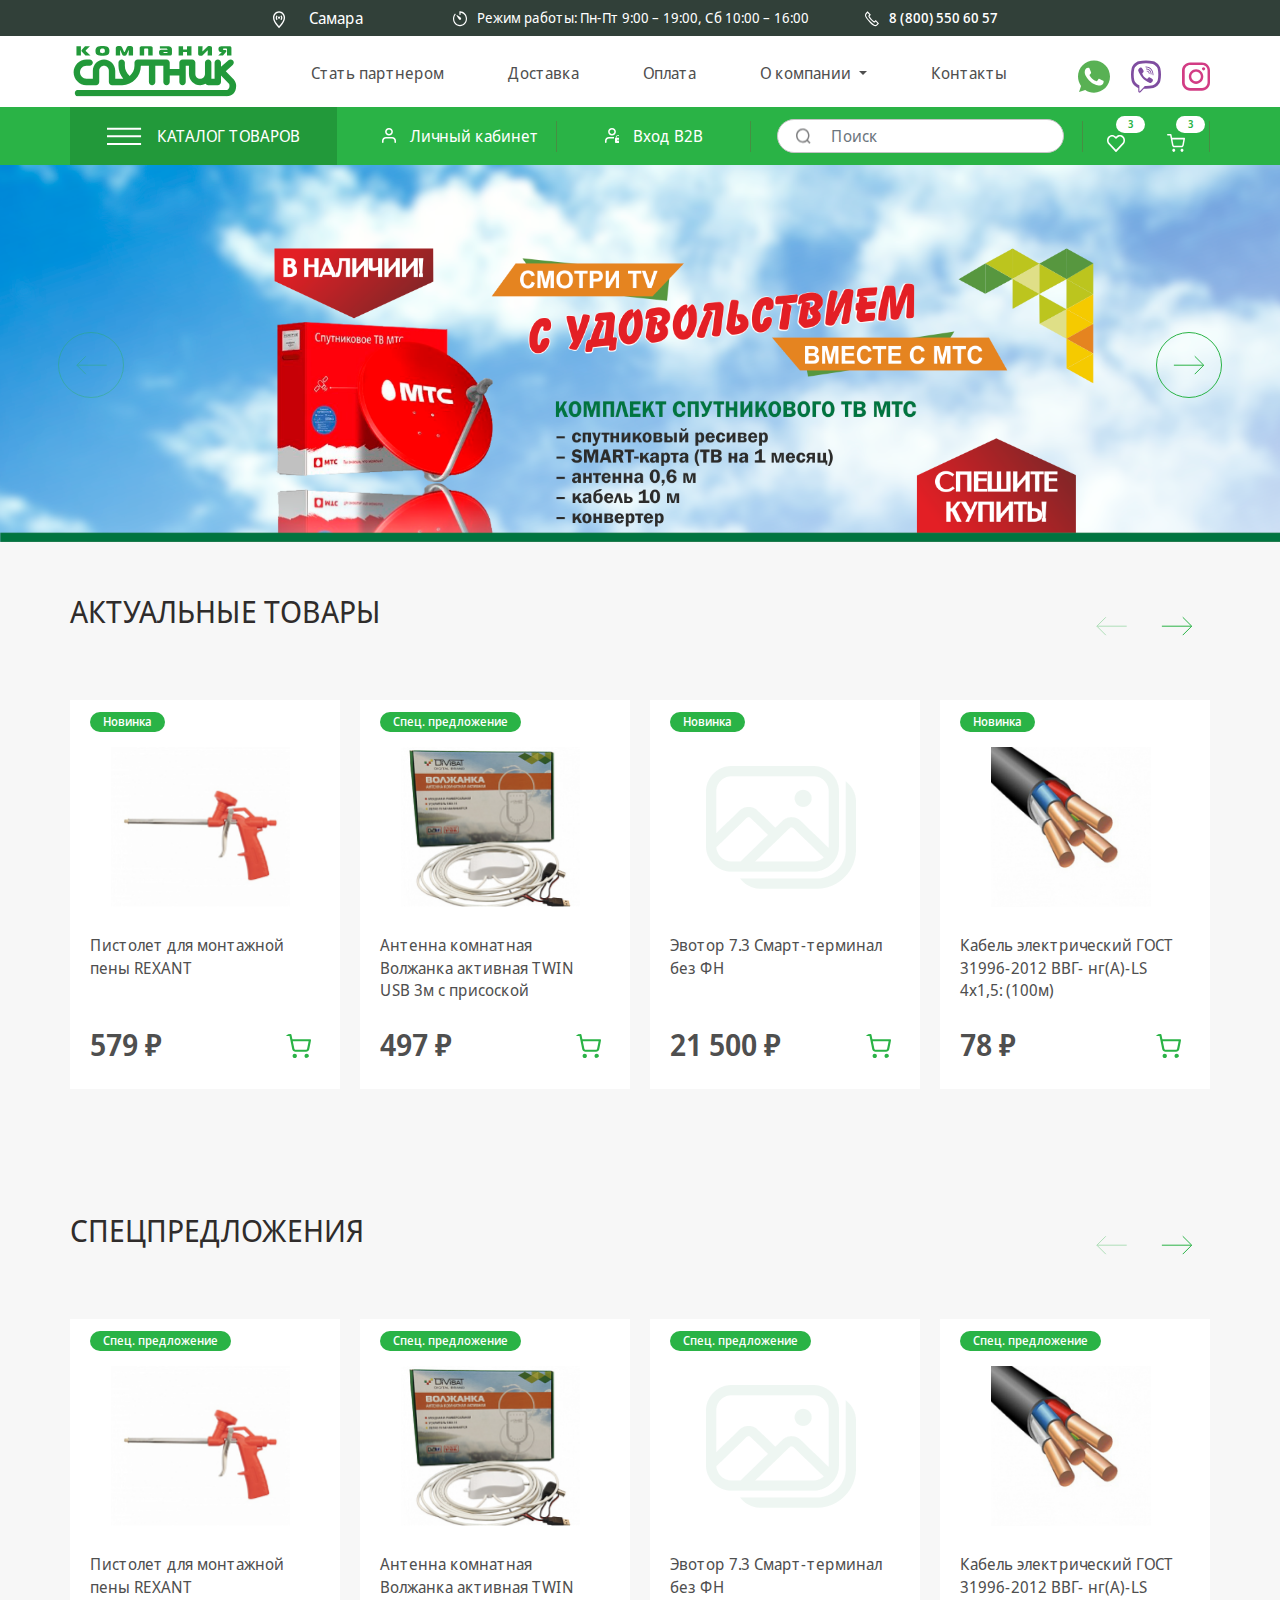
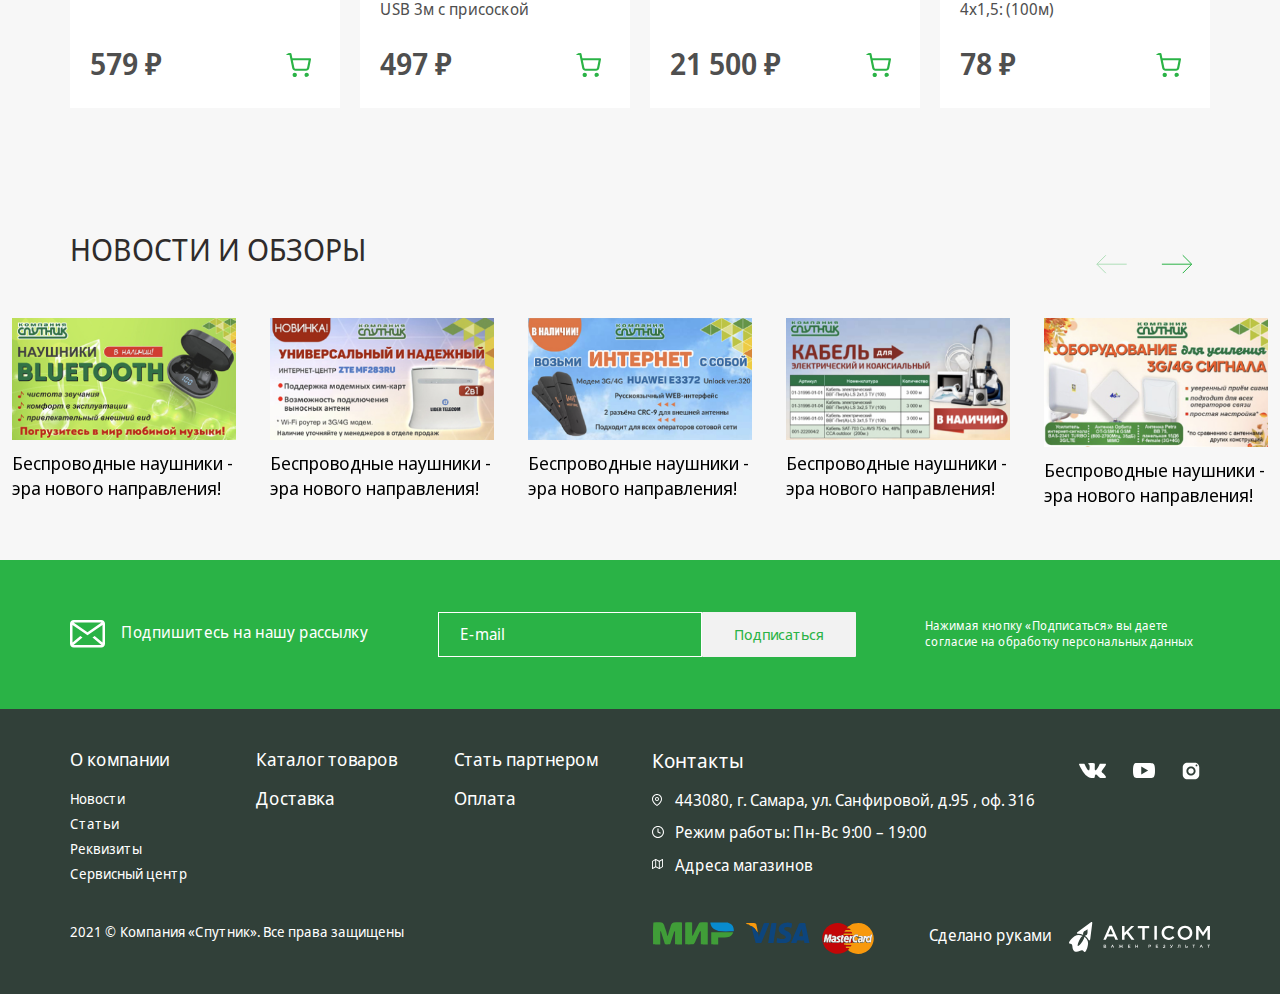
==== index.html @ 3f852e0b "first commit" ====
<!DOCTYPE html>
<html>
<head>
  <meta charset="utf-8">
  <title>Главная</title>
  <meta name="description" content="">
  <link rel="shortcut icon" href="img/favicon/favicon.ico" type="image/x-icon">
  <meta http-equiv="X-UA-Compatible" content="IE=Edge">
  <meta name="viewport" content="width=device-width, initial-scale=1, maximum-scale=1">
  <link rel="stylesheet" href="libs/bootstrap/bootstrap.min.css">
  <link rel="stylesheet" href="libs/swiper/swiper-bundle.min.css" />
  <link rel="stylesheet" href="libs/fancybox/fancybox.css" />
  <link rel="stylesheet" href="libs/scroll/simplebar.css" />
  <link rel="stylesheet" href="css/common.css">
</head>
<body>
  <header class="header">
    <div class="header__top">
      <div class="container">
        <div class="row g-0 -header-top-row">
          <div class="col-auto -col-geo">
            <div class="header__geo">
              <select name="city" id="city" class="form-select">
                  <option value="Ярославль">Ярославль</option>
                  <option value="Симферополь">Симферополь</option>
                  <option value="Ижевск">Ижевск</option>
                  <option value="Саратов">Саратов</option>
                  <option value="Екатеринбург">Екатеринбург</option>
                  <option value="Краснодар">Краснодар</option>
                  <option value="Чебоксары">Чебоксары</option>
                  <option value="Ульяновск"> Ульяновск</option>
                  <option value="Оренбург">Оренбург</option>
                  <option value="Уфа">Уфа</option>
                  <option value="Тольятти">Тольятти</option>
                  <option value="Самара" selected>Самара</option>
              </select>
            </div>
          </div>
          <div class="col-auto -col-wtime">
            <div class="header__wtime -fs-14">
              <span>Режим работы:</span> Пн-Пт 9:00 – 19:00, Сб 10:00 – 16:00
            </div>
          </div>
          <div class="col-auto -col-phone">
            <div class="header__phone -fs-14 -noto-m">
              <a href="tel:88005506057">8 (800) 550 60 57</a>
            </div>
          </div>
        </div>
      </div>
    </div>
    <div class="header__center">
      <div class="container">
        <div class="row g-0 -header-row">
          <div class="col-md-3 col-lg-auto -col-logo">
            <a href="#" class="logotype"><img src="i/logo.svg" alt=""></a>
          </div>
          <div class="col-md-9 col-lg-8 -col-hmenu">
            <nav class="navbar navbar-expand-sm navbar-light">
              <button class="navbar-toggler" type="button" data-bs-toggle="collapse" data-bs-target="#hmenu" aria-controls="hmenu" aria-expanded="false">
                <span class="navbar-toggler-icon"></span>
              </button>
              <div class="collapse navbar-collapse" id="hmenu">
                <ul class="navbar-nav me-auto hmenu-nav">
                  <li class="nav-item">
                    <a class="nav-link active" href="#">Стать партнером</a>
                  </li>
                  <li class="nav-item">
                    <a class="nav-link" href="#">Доставка</a>
                  </li>
                  <li class="nav-item">
                    <a class="nav-link" href="#">Оплата</a>
                  </li>
                  <li class="nav-item dropdown">
                    <a class="nav-link dropdown-toggle" href="#" id="navbarDropdown" role="button" data-bs-toggle="dropdown" aria-expanded="false">
                      О компании
                    </a>
                    <ul class="dropdown-menu" aria-labelledby="navbarDropdown">
                      <li><a class="dropdown-item" href="#">Action</a></li>
                      <li><a class="dropdown-item" href="#">Another action</a></li>
                      <li><hr class="dropdown-divider"></li>
                      <li><a class="dropdown-item" href="#">Something else here</a></li>
                    </ul>
                  </li>
                  <li class="nav-item">
                    <a class="nav-link" href="#">Контакты</a>
                  </li>
                </ul>
              </div>
            </nav>
          </div>
          <div class="col-md-12 col-lg-auto -col-social">
            <div class="header__social social">
              <a href="#" class="-wa"></a>
              <a href="#" class="-vb"></a>
              <a href="#" class="-inst"></a>
            </div>
          </div>
        </div>
      </div>
    </div>
    <div class="header__bottom">
      <div class="container">
        <div class="row -header-row">
          <div class="col-2 col-sm-2 col-md-2 col-lg-3 -col-catalog">
            <div class="header__catalog">
              <nav class="navbar header__navbar">
                <button class="navbar-toggler btn catalog-btn" type="button">
                  <span class="icon-toggle"></span>
                  Каталог товаров
                </button>
              </nav>
              <div class="catalog-drop -fs-14" id="catalog-menu">
                <div class="tabs">
                  <div class="nav-box nav flex-column -noto-m">
                    <button class="nav-link active"><span class="icon"><img src="i/icon-cat01.svg" alt=""></span>Кабельная продукция</button>
                    <button class="nav-link"><span class="icon"><img src="i/icon-cat02.svg" alt=""></span> Эфирное оборудование</button>
                    <button class="nav-link"><span class="icon"><img src="i/icon-cat03.svg" alt=""></span> Андроид приставки и асессуары</button>
                    <button class="nav-link"><span class="icon"><img src="i/icon-cat04.svg" alt=""></span> Спутниковое оборудование</button>
                    <button class="nav-link"><span class="icon"><img src="i/icon-cat05.svg" alt=""></span> Кронштейны ТВ, СВЧ</button>
                    <button class="nav-link"><span class="icon"><img src="i/icon-cat06.svg" alt=""></span> Усилители мобильной связи GSMM/3G/4G</button>
                    <button class="nav-link"><span class="icon"><img src="i/icon-cat07.svg" alt=""></span> Мобильные аксессуары</button>
                    <button class="nav-link"><span class="icon"><img src="i/icon-cat08.svg" alt=""></span> Пульты дистанционного управления и аксессуары</button>
                    <button class="nav-link"><span class="icon"><img src="i/icon-cat09.svg" alt=""></span> Инструменты</button>
                    <button class="nav-link"><span class="icon"><img src="i/icon-cat01.svg" alt=""></span> Климатическая техника</button>

                    <button class="nav-link"><span class="icon"><img src="i/icon-cat01.svg" alt=""></span> Климатическая техника</button>
                    <button class="nav-link"><span class="icon"><img src="i/icon-cat01.svg" alt=""></span> Климатическая техника</button>
                    <button class="nav-link"><span class="icon"><img src="i/icon-cat01.svg" alt=""></span> Климатическая техника</button>
                  </div>
                  <div class="tab-content">
                    <div class="tab-item fade show active">
                      <ul class="cat-menu">
                        <li class="nav-item">
                          <a class="nav-link parent -noto-m" href="#">Кабель акустический</a>
                          <ul class="sub-menu">
                            <li class="nav-item">
                              <a href="#" class="nav-link">Кабель для видеонаблюдения</a>
                            </li>
                            <li class="nav-item">
                              <a href="#" class="nav-link">Кабель информационный UTP/FTP</a>
                            </li>
                            <li class="nav-item">
                              <a href="#" class="nav-link">Кабель магистральный 75 Ом</a>
                            </li>
                            <li class="nav-item">
                              <a href="#" class="nav-link">Кабель радиочастотный 50 Ом</a>
                            </li>
                            <li class="nav-item">
                              <a href="#" class="nav-link">Кабель телевизионный 75 Ом</a>
                            </li>
                            <li class="nav-item">
                              <a href="#" class="nav-link">Кабель телефонный</a>
                            </li>
                            <li class="nav-item">
                              <a href="#" class="nav-link">Кабель электрический</a>
                            </li>
                          </ul>
                        </li>
                        <li class="nav-item">
                          <a class="nav-link parent -noto-m" href="#">USB флешки и карты памяти</a>
                          <ul class="sub-menu">
                            <li class="nav-item">
                              <a href="#" class="nav-link">Автомобильные аксессуары</a>
                            </li>
                            <li class="nav-item">
                              <a href="#" class="nav-link">Зарядные устройство</a>
                            </li>
                            <li class="nav-item">
                              <a href="#" class="nav-link">Кабель для смартфонов</a>
                            </li>
                            <li class="nav-item">
                              <a href="#" class="nav-link">Картридеры и USB разветвители</a>
                            </li>
                            <li class="nav-item">
                              <a href="#" class="nav-link">Моноподы, Селфи-лампы, объективы</a>
                            </li>
                          </ul>
                        </li>
                        <li class="nav-item">
                          <a class="nav-link parent -noto-m" href="#">Онлайн кассы</a>
                          <ul class="sub-menu">
                            <li class="nav-item">
                              <a href="#" class="nav-link">Весы</a>
                            </li>
                            <li class="nav-item">
                              <a href="#" class="nav-link">Денежные ящики</a>
                            </li>
                            <li class="nav-item">
                              <a href="#" class="nav-link">Доп. оборудование</a>
                            </li>
                            <li class="nav-item">
                              <a href="#" class="nav-link">Кассы</a>
                            </li>
                            <li class="nav-item">
                              <a href="#" class="nav-link">ОФД</a>
                            </li>
                            <li class="nav-item">
                              <a href="#" class="nav-link">Принтеры этикеток</a>
                            </li>
                            <li class="nav-item">
                              <a href="#" class="nav-link">Сканеры</a>
                            </li>
                            <li class="nav-item">
                              <a href="#" class="nav-link">Термолента и термоэтикетки</a>
                            </li>
                            <li class="nav-item">
                              <a href="#" class="nav-link">Фискальные накопители</a>
                            </li>
                          </ul>
                        </li>
                        <li class="nav-item">
                          <a class="nav-link parent -noto-m" href="#">Портативная акустика</a>
                          <ul class="sub-menu">
                            <li class="nav-item">
                              <a href="#" class="nav-link">Bluetooth колонки</a>
                            </li>
                            <li class="nav-item">
                              <a href="#" class="nav-link">Колонки для компьютеров</a>
                            </li>
                            <li class="nav-item">
                              <a href="#" class="nav-link">Радиоприемники</a>
                            </li>
                          </ul>
                        </li>
                        <li class="nav-item">
                          <a class="nav-link parent -noto-m" href="#">Эфирное оборудование</a>
                          <ul class="sub-menu">
                            <li class="nav-item">
                              <a href="#" class="nav-link">DVB-T2 приставки для телевизора</a>
                            </li>
                            <li class="nav-item">
                              <a href="#" class="nav-link">Антенны для цифрового ТВ DVB-T2</a>
                            </li>
                            <li class="nav-item">
                              <a href="#" class="nav-link">Антенны комнатные всеволновые</a>
                            </li>
                            <li class="nav-item">
                              <a href="#" class="nav-link">Антенны улич ные всеволновые</a>
                            </li>
                            <li class="nav-item">
                              <a href="#" class="nav-link">Делители, ответвители, диплексоры</a>
                            </li>
                            <li class="nav-item">
                              <a href="#" class="nav-link">Мачты, кронштейны</a>
                            </li>
                            <li class="nav-item">
                              <a href="#" class="nav-link">Пульты для T2 приставок, телевизоров</a>
                            </li>
                            <li class="nav-item">
                              <a href="#" class="nav-link">Усилители эфирного и кабельного ТВ</a>
                            </li>
                          </ul>
                        </li>
                        <li class="nav-item">
                          <a href="#" class="nav-link parent -noto-m">Андроид приставки и асессуары</a>
                          <ul class="sub-menu">
                            <li class="nav-item">
                              <a href="#" class="nav-link">Air Mouse (аэромыши)</a>
                            </li>
                            <li class="nav-item">
                              <a href="#" class="nav-link">Smart-TV приставки</a>
                            </li>
                          </ul>
                        </li>
                      </ul>
                    </div>
                    <div class="tab-item fade">222</div>
                    <div class="tab-item fade">333</div>
                    <div class="tab-item fade">444</div>
                    <div class="tab-item fade">...</div>
                    <div class="tab-item fade">...</div>
                    <div class="tab-item fade">...</div>
                    <div class="tab-item fade">...</div>
                    <div class="tab-item fade">...</div>
                    <div class="tab-item fade">...</div>
                  </div>
                </div>
              </div>
            </div>
          </div>
          <div class="col-4 col-sm-4 col-md-6 col-lg-4 -col-user">
            <div class="row -user-row">
              <div class="col-6 col-sm-12 col-md-6">
                <div class="header__login">
                  <span class="icon-user"></span>
                  <a href="#">Личный кабинет</a>
                </div>
              </div>
              <div class="col-6 col-sm-12 col-md-6">
                <div class="header__b2b">
                  <span class="icon-user"></span>
                  <a href="#">Вход B2B</a>
                </div>
              </div>
            </div>
          </div>
          
          <div class="col-1 col-sm-2 col-md-1 col-lg-3 -col-search">
            <div class="search-icon d-lg-none toggle-search"></div>
            <div class="header__search">
              <form class="d-flex form-search">
                <input class="form-control" type="search" placeholder="Поиск" aria-label="Search">
                <button class="btn btn-search" type="submit"></button>
              </form>
            </div>
          </div>
          <div class="col-4 col-sm-4 col-md-auto col-lg-auto -col-shop">
            <div class="header__shop">
              <a class="favorite-link" href="#">
                <span class="favorite-amount">3</span>
              </a>
              <a class="card-link" href="#">
                <span class="card-amount">3</span>
              </a>
            </div>
          </div>
        </div>
      </div>
    </div>
  </header>
  <main class="main">
    <div class="section itop p-0">
      <div class="itop__slider swiper">
        <div class="swiper-wrapper">
          <div class="swiper-slide">
            <img src="i/slide01.png" alt="">
          </div>
          <div class="swiper-slide">
            <img src="i/slide01.png" alt="">
          </div>
        </div>
        <div class="itop__nav">
          <div class="container">
            <div class="swiper-navigation">
              <div class="swiper-button-prev">
                <svg width="31" height="20" viewBox="0 0 31 20" fill="none" xmlns="http://www.w3.org/2000/svg">
                  <path d="M30.6924 10.2029L0.876892 10.2029M0.876892 10.2029L9.82154 1.2583M0.876892 10.2029L9.82154 19.1476" stroke="#2AB346"/>
                </svg>
              </div>
              <div class="swiper-button-next">
                <svg width="32" height="20" viewBox="0 0 32 20" fill="none" xmlns="http://www.w3.org/2000/svg">
                  <path d="M0.88916 10.2028H30.7047M30.7047 10.2028L21.76 19.1475M30.7047 10.2028L21.76 1.25817" stroke="#2AB346"/>
                </svg>
              </div>
            </div>
          </div>
        </div>
      </div>
    </div>
    <div class="section iactual">
      <div class="container">
        <div class="row g-0 -title-row">
          <div class="section__title">актуальные товары</div>
          <div class="iactual__nav -static-nav">
              <div class="swiper-navigation">
                <div class="swiper-button-prev">
                  <svg width="31" height="20" viewBox="0 0 31 20" fill="none" xmlns="http://www.w3.org/2000/svg">
                    <path d="M30.6924 10.2029L0.876892 10.2029M0.876892 10.2029L9.82154 1.2583M0.876892 10.2029L9.82154 19.1476" stroke="#2AB346"/>
                  </svg>
                </div>
                <div class="swiper-button-next">
                  <svg width="32" height="20" viewBox="0 0 32 20" fill="none" xmlns="http://www.w3.org/2000/svg">
                    <path d="M0.88916 10.2028H30.7047M30.7047 10.2028L21.76 19.1475M30.7047 10.2028L21.76 1.25817" stroke="#2AB346"/>
                  </svg>
                </div>
              </div>
          </div>
        </div>
        <div class="iactual__slider swiper">
          <div class="swiper-wrapper">
            <div class="swiper-slide">
              <div class="product-item">
                <div class="product-mark -fs-12 -noto-m">Новинка</div>
                <a href="#" class="product-img"><img src="i/product01.png" alt=""></a>
                <div class="product-title">Пистолет для монтажной пены REXANT</div>
                <div class="row -product-row">
                  <div class="col-6 col-md-auto">
                    <div class="product-price -fs-30 -noto-sb">579 ₽</div>
                  </div>
                  <div class="col-6 col-md-auto">
                    <button class="btn btn-buy"></button>
                  </div>
                </div>
              </div>
            </div>
            <div class="swiper-slide">
              <div class="product-item">
                <div class="product-mark -fs-12 -noto-m">Спец. предложение</div>
                <a href="#" class="product-img"><img src="i/product02.png" alt=""></a>
                <div class="product-title">Антенна комнатная Волжанка активная TWIN USB 3м с присоской</div>
                <div class="row -product-row">
                  <div class="col-6 col-md-auto">
                    <div class="product-price -fs-30 -noto-sb">497 ₽</div>
                  </div>
                  <div class="col-6 col-md-auto">
                    <button class="btn btn-buy"></button>
                  </div>
                </div>
              </div>
            </div>
            <div class="swiper-slide">
              <div class="product-item">
                <div class="product-mark -fs-12 -noto-m">Новинка</div>
                <a href="#" class="product-img"><img src="i/no-photo.png" alt=""></a>
                <div class="product-title">Эвотор 7.3 Смарт-терминал без ФН</div>
                <div class="row -product-row">
                  <div class="col-6 col-md-auto">
                    <div class="product-price -fs-30 -noto-sb">21 500 ₽</div>
                  </div>
                  <div class="col-6 col-md-auto">
                    <button class="btn btn-buy"></button>
                  </div>
                </div>
              </div>
            </div>
            <div class="swiper-slide">
              <div class="product-item">
                <div class="product-mark -fs-12 -noto-m">Новинка</div>
                <a href="#" class="product-img"><img src="i/product03.png" alt=""></a>
                <div class="product-title">Кабель электрический ГОСТ 31996-2012 ВВГ- нг(А)-LS 4x1,5: (100м)</div>
                <div class="row -product-row">
                  <div class="col-6 col-md-auto">
                    <div class="product-price -fs-30 -noto-sb">78 ₽</div>
                  </div>
                  <div class="col-6 col-md-auto">
                    <button class="btn btn-buy"></button>
                  </div>
                </div>
              </div>
            </div>
            <div class="swiper-slide">
              <div class="product-item">
                <div class="product-mark -fs-12 -noto-m">Новинка</div>
                <a href="#" class="product-img"><img src="i/product03.png" alt=""></a>
                <div class="product-title">Кабель электрический ГОСТ 31996-2012 ВВГ- нг(А)-LS 4x1,5: (100м)</div>
                <div class="row -product-row">
                  <div class="col-6 col-md-auto">
                    <div class="product-price -fs-30 -noto-sb">78 ₽</div>
                  </div>
                  <div class="col-6 col-md-auto">
                    <button class="btn btn-buy"></button>
                  </div>
                </div>
              </div>
            </div>
          </div>
        </div>
      </div>
    </div>
    <div class="section isrec">
      <div class="container">
        <div class="row g-0 -title-row">
          <div class="section__title">Спецпредложения</div>
          <div class="ispec__nav -static-nav">
              <div class="swiper-navigation">
                <div class="swiper-button-prev">
                  <svg width="31" height="20" viewBox="0 0 31 20" fill="none" xmlns="http://www.w3.org/2000/svg">
                    <path d="M30.6924 10.2029L0.876892 10.2029M0.876892 10.2029L9.82154 1.2583M0.876892 10.2029L9.82154 19.1476" stroke="#2AB346"/>
                  </svg>
                </div>
                <div class="swiper-button-next">
                  <svg width="32" height="20" viewBox="0 0 32 20" fill="none" xmlns="http://www.w3.org/2000/svg">
                    <path d="M0.88916 10.2028H30.7047M30.7047 10.2028L21.76 19.1475M30.7047 10.2028L21.76 1.25817" stroke="#2AB346"/>
                  </svg>
                </div>
              </div>
          </div>
        </div>
        <div class="ispec__slider swiper">
          <div class="swiper-wrapper">
            <div class="swiper-slide">
              <div class="product-item">
                <div class="product-mark -fs-12 -noto-m">Спец. предложение</div>
                <a href="#" class="product-img"><img src="i/product01.png" alt=""></a>
                <div class="product-title">Пистолет для монтажной пены REXANT</div>
                <div class="row -product-row">
                  <div class="col-6 col-md-auto">
                    <div class="product-price -fs-30 -noto-sb">579 ₽</div>
                  </div>
                  <div class="col-6 col-md-auto">
                    <button class="btn btn-buy"></button>
                  </div>
                </div>
              </div>
            </div>
            <div class="swiper-slide">
              <div class="product-item">
                <div class="product-mark -fs-12 -noto-m">Спец. предложение</div>
                <a href="#" class="product-img"><img src="i/product02.png" alt=""></a>
                <div class="product-title">Антенна комнатная Волжанка активная TWIN USB 3м с присоской</div>
                <div class="row -product-row">
                  <div class="col-6 col-md-auto">
                    <div class="product-price -fs-30 -noto-sb">497 ₽</div>
                  </div>
                  <div class="col-6 col-md-auto">
                    <button class="btn btn-buy"></button>
                  </div>
                </div>
              </div>
            </div>
            <div class="swiper-slide">
              <div class="product-item">
                <div class="product-mark -fs-12 -noto-m">Спец. предложение</div>
                <a href="#" class="product-img"><img src="i/no-photo.png" alt=""></a>
                <div class="product-title">Эвотор 7.3 Смарт-терминал без ФН</div>
                <div class="row -product-row">
                  <div class="col-6 col-md-auto">
                    <div class="product-price -fs-30 -noto-sb">21 500 ₽</div>
                  </div>
                  <div class="col-6 col-md-auto">
                    <button class="btn btn-buy"></button>
                  </div>
                </div>
              </div>
            </div>
            <div class="swiper-slide">
              <div class="product-item">
                <div class="product-mark -fs-12 -noto-m">Спец. предложение</div>
                <a href="#" class="product-img"><img src="i/product03.png" alt=""></a>
                <div class="product-title">Кабель электрический ГОСТ 31996-2012 ВВГ- нг(А)-LS 4x1,5: (100м)</div>
                <div class="row -product-row">
                  <div class="col-6 col-md-auto">
                    <div class="product-price -fs-30 -noto-sb">78 ₽</div>
                  </div>
                  <div class="col-6 col-md-auto">
                    <button class="btn btn-buy"></button>
                  </div>
                </div>
              </div>
            </div>
            <div class="swiper-slide">
              <div class="product-item">
                <div class="product-mark -fs-12 -noto-m">Новинка</div>
                <a href="#" class="product-img"><img src="i/product03.png" alt=""></a>
                <div class="product-title">Кабель электрический ГОСТ 31996-2012 ВВГ- нг(А)-LS 4x1,5: (100м)</div>
                <div class="row -product-row">
                  <div class="col-6 col-md-auto">
                    <div class="product-price -fs-30 -noto-sb">78 ₽</div>
                  </div>
                  <div class="col-6 col-md-auto">
                    <button class="btn btn-buy"></button>
                  </div>
                </div>
              </div>
            </div>
          </div>
        </div>
      </div>
    </div>

    <div class="section inews">
      <div class="container">
        <div class="row g-0 -title-row">
          <div class="section__title">новости и обзоры</div>
          <div class="inews__nav -static-nav">
              <div class="swiper-navigation">
                <div class="swiper-button-prev">
                  <svg width="31" height="20" viewBox="0 0 31 20" fill="none" xmlns="http://www.w3.org/2000/svg">
                    <path d="M30.6924 10.2029L0.876892 10.2029M0.876892 10.2029L9.82154 1.2583M0.876892 10.2029L9.82154 19.1476" stroke="#2AB346"/>
                  </svg>
                </div>
                <div class="swiper-button-next">
                  <svg width="32" height="20" viewBox="0 0 32 20" fill="none" xmlns="http://www.w3.org/2000/svg">
                    <path d="M0.88916 10.2028H30.7047M30.7047 10.2028L21.76 19.1475M30.7047 10.2028L21.76 1.25817" stroke="#2AB346"/>
                  </svg>
                </div>
              </div>
          </div>
        </div>
        </div>
        <div class="container-fluid">
          <div class="inews__slider swiper">
            <div class="swiper-wrapper">
              <div class="swiper-slide">
                <a href="#" class="news-item">
                  <span class="news-img">
                    <img src="i/news01.png" alt="">
                  </span>
                  <span class="news-title -fs-18">Беспроводные наушники - эра нового направления!</span>
                </a>
              </div>
              <div class="swiper-slide">
                <a href="#" class="news-item">
                  <span class="news-img">
                    <img src="i/news02.png" alt="">
                  </span>
                  <span class="news-title -fs-18">Беспроводные наушники - эра нового направления!</span>
                </a>
              </div>
              <div class="swiper-slide">
                <a href="#" class="news-item">
                  <span class="news-img">
                    <img src="i/news03.png" alt="">
                  </span>
                  <span class="news-title -fs-18">Беспроводные наушники - эра нового направления!</span>
                </a>
              </div>
              <div class="swiper-slide">
                <a href="#" class="news-item">
                  <span class="news-img">
                    <img src="i/news04.png" alt="">
                  </span>
                  <span class="news-title -fs-18">Беспроводные наушники - эра нового направления!</span>
                </a>
              </div>
              <div class="swiper-slide">
                <a href="#" class="news-item">
                  <span class="news-img">
                    <img src="i/news05.png" alt="">
                  </span>
                  <span class="news-title -fs-18">Беспроводные наушники - эра нового направления!</span>
                </a>
              </div>
              <div class="swiper-slide">
                <a href="#" class="news-item">
                  <span class="news-img">
                    <img src="i/news05.png" alt="">
                  </span>
                  <span class="news-title -fs-18">Беспроводные наушники - эра нового направления!</span>
                </a>
              </div>
            </div>
          </div>
        </div>
      </div>
    </div>
    <div class="section mailing -bg-green">
      <div class="container">
        <div class="row -mailing-row">
          <div class="col-md-6 col-lg-6 col-xl-auto">
            <div class="form__text -mail-icon">Подпишитесь на нашу рассылку</div>
          </div>
          <div class="col-md-6 col-lg-6 col-xl-auto">
            <form action="" class="form">
              <div class="form-row">
                <input type="text" class="form-control" placeholder="E-mail">
                <button type="submit" class="btn btn-primary">Подписаться</button>
              </div>
            </form>
          </div>
          <div class="col-lg-6 col-xl-auto">
            <div class="form__info -fs-12">Нажимая кнопку «Подписаться» вы даете согласие на обработку персональных данных </div>
          </div>
        </div>
      </div>
    </div>
  </main>
  <footer class="footer -bg-black">
    <div class="container">
      <div class="row -footer-row">
        <div class="col-md-6">
          <div class="footer__menu">
            <div class="row -footer-menu-row g-0">
              <div class="col-lg-4 fmenu-col">
                <a href="#" class="fmenu-title -fs-18">О компании</a>
                <ul class="fmenu-sub -fs-14">
                  <li class="fmenu-item">
                    <a href="#" class="fmenu-link">Новости</a>
                  </li>
                  <li class="fmenu-item">
                    <a href="#" class="fmenu-link">Статьи</a>
                  </li>
                  <li class="fmenu-item">
                    <a href="#" class="fmenu-link">Реквизиты</a>
                  </li>
                  <li class="fmenu-item">
                    <a href="#" class="fmenu-link">Сервисный центр</a>
                  </li>
                </ul>
              </div>
              <div class="col-lg-8 fmenu-col">
                <div class="row -fmenu-row">
                  <div class="col-lg-6">
                    <a href="#" class="fmenu-title -fs-18">Каталог товаров</a>
                  </div>
                  <div class="col-lg-6">
                    <a href="#" class="fmenu-title -fs-18">Стать партнером</a>
                  </div>
                  <div class="col-lg-6">
                    <a href="#" class="fmenu-title -fs-18">Доставка</a>
                  </div>
                  <div class="col-lg-6">
                    <a href="#" class="fmenu-title -fs-18">Оплата</a>
                  </div>
                </div>
              </div>
            </div>
          </div>
        </div>
        <div class="col-md-6">
          <div class="row -fcontacts">
            <div class="col-md-auto">
              <div class="footer__contacts">
                <div class="fmenu-title -fs-20 d-none d-md-block">Контакты</div>
                <div class="footer__address">443080, г. Самара, ул. Санфировой, д.95 , оф. 316</div>
                <div class="footer__wtime"><span>Режим работы:</span>   Пн-Вс 9:00 – 19:00</div>
                <div class="footer__map">Адреса магазинов</div>
              </div>
            </div>
            <div class="col-md-auto">
              <div class="footer__social fsocial">
                <a href="#" class="-vk"></a>
                <a href="#" class="-yt"></a>
                <a href="#" class="-inst"></a>
              </div>
            </div>
          </div>
        </div>
      </div>
    
      <div class="row -footer-row fbottom-row">
        <div class="col-lg-6 col-xl-6 -footer-copy-col">
          <div class="footer-copy -fs-14">2021 © Компания «Спутник». Все права защищены</div>
        </div>
        <div class="col-lg-6 col-xl-auto -footer-pay-col">
          <div class="row g-0 -pay-row">
            <div class="pay-item -mir"></div>
            <div class="pay-item -visa"></div>
            <div class="pay-item -mcard"></div>
          </div>
        </div>
        <div class="col-lg-7 col-xl-auto -footer-dev-col">
            <div class="dev">
              <span class="dev-text">Сделано руками</span><img src="i/logo-akticom.svg" alt="" class="dev-logo">
            </div>
        </div>
      </div>
    </div>
	</footer>




  <div class="popup popup-review" id="popup-review">
    <div class="popup__wrap">
      <div class="popup__title -rub-m -fs-30 -center">Оставить отзыв</div>
      <form action="" class="review__form">
        <div class="row -review-row">
          <div class="col-12 -review-col">
            <label for="r-name" class="form-label">ФИО</label>
            <input type="text" id="r-name" class="form-control" placeholder="">
          </div>
          <div class="col-12 -review-col">
            <label for="r-city" class="form-label">Город</label>
            <select class="form-select" id="r-city">
              <option value="msk">Москва</option>
            <option value="bal">Балашиха</option>
            <option value="pod">Подольск</option>
            <option value="him">Химки</option>
            <option value="mtsh">Мытищи</option>
            <option value="kor">Королёв</option>
            <option value="lub">Люберцы</option>
            <option value="krg">Красногорск</option>
            <option value="els">Электросталь</option>
            <option value="kol">Коломна</option>
            <option value="odn">Одинцово</option>
            <option value="dom">Домодедово</option>
            <option value="shel">Щёлково</option>
            <option value="serp">Серпухов</option>
            <option value="ram">Раменское</option>
            <option value="orz">Орехово-Зуево</option>
            <option value="dol">Долгопрудный</option>
            <option value="push">Пушкино</option>
            <option value="pet">Реутов</option>
            <option value="juk">Жуковский</option>
            <option value="nog">Ногинск</option>
            <option value="sgp">Сергиев Посад</option>
            <option value="mso">Московская область</option>
            </select>
      
          </div>
          <div class="col-12 -review-col">
            <div class="form-label">Ваше фото</div>
            <div class="file-row">
              <label for="r-photo" class="form-label file"></label>
              <span class="filename">Загрузить фото</span>
            </div>
            <input type="file" id="r-photo" class="form-control">
          </div>
          <div class="col-12 -review-col">
            <label for="r-text" class="form-label">Ваш отзыв</label>
            <textarea id="r-text" class="form-control" placeholder=""></textarea>
          </div>
        </div>
        <div class="review__btn -center">
          <button type="submit" class="btn btn-secondary">Отправить</button>
        </div>
      </form>
    </div>
  </div>
  <script src="libs/bootstrap/bootstrap.min.js"></script>
  <script src="libs/swiper/swiper-bundle.min.js"></script>
  <script src="libs/fancybox/fancybox.umd.js"></script>
  <script src="libs/scroll/simplebar.min.js"></script>
  <script src="js/common.js"></script>
</body>
</html>
---- libs/scroll/simplebar.css ----
[data-simplebar] {
  position: relative;
  flex-direction: column;
  flex-wrap: wrap;
  justify-content: flex-start;
  align-content: flex-start;
  align-items: flex-start;
}

.simplebar-wrapper {
  overflow: hidden;
  width: inherit;
  height: inherit;
  max-width: inherit;
  max-height: inherit;
}

.simplebar-mask {
  direction: inherit;
  position: absolute;
  overflow: hidden;
  padding: 0;
  margin: 0;
  left: 0;
  top: 0;
  bottom: 0;
  right: 0;
  width: auto !important;
  height: auto !important;
  z-index: 0;
}

.simplebar-offset {
  direction: inherit !important;
  box-sizing: inherit !important;
  resize: none !important;
  position: absolute;
  top: 0;
  left: 0;
  bottom: 0;
  right: 0;
  padding: 0;
  margin: 0;
  -webkit-overflow-scrolling: touch;
}

.simplebar-content-wrapper {
  direction: inherit;
  box-sizing: border-box !important;
  position: relative;
  display: block;
  height: 100%; /* Required for horizontal native scrollbar to not appear if parent is taller than natural height */
  width: auto;
  max-width: 100%; /* Not required for horizontal scroll to trigger */
  max-height: 100%; /* Needed for vertical scroll to trigger */
  scrollbar-width: none;
  -ms-overflow-style: none;
}

.simplebar-content-wrapper::-webkit-scrollbar,
.simplebar-hide-scrollbar::-webkit-scrollbar {
  width: 0;
  height: 0;
}

.simplebar-content:before,
.simplebar-content:after {
  content: ' ';
  display: table;
}

.simplebar-placeholder {
  max-height: 100%;
  max-width: 100%;
  width: 100%;
  pointer-events: none;
}

.simplebar-height-auto-observer-wrapper {
  box-sizing: inherit !important;
  height: 100%;
  width: 100%;
  max-width: 1px;
  position: relative;
  float: left;
  max-height: 1px;
  overflow: hidden;
  z-index: -1;
  padding: 0;
  margin: 0;
  pointer-events: none;
  flex-grow: inherit;
  flex-shrink: 0;
  flex-basis: 0;
}

.simplebar-height-auto-observer {
  box-sizing: inherit;
  display: block;
  opacity: 0;
  position: absolute;
  top: 0;
  left: 0;
  height: 1000%;
  width: 1000%;
  min-height: 1px;
  min-width: 1px;
  overflow: hidden;
  pointer-events: none;
  z-index: -1;
}

.simplebar-track {
  z-index: 1;
  position: absolute;
  right: 0;
  bottom: 0;
  pointer-events: none;
  overflow: hidden;
}

[data-simplebar].simplebar-dragging .simplebar-content {
  pointer-events: none;
  user-select: none;
  -webkit-user-select: none;
}

[data-simplebar].simplebar-dragging .simplebar-track {
  pointer-events: all;
}

.simplebar-scrollbar {
  position: absolute;
  left: 0;
  right: 0;
  min-height: 10px;
}

.simplebar-scrollbar:before {
  position: absolute;
  content: '';
  background: black;
  border-radius: 7px;
  left: 2px;
  right: 2px;
  opacity: 0;
  transition: opacity 0.2s linear;
}

.simplebar-scrollbar.simplebar-visible:before {
  /* When hovered, remove all transitions from drag handle */
  opacity: 0.5;
  transition: opacity 0s linear;
}

.simplebar-track.simplebar-vertical {
  top: 0;
  width: 11px;
}

.simplebar-track.simplebar-vertical .simplebar-scrollbar:before {
  top: 2px;
  bottom: 2px;
}

.simplebar-track.simplebar-horizontal {
  left: 0;
  height: 11px;
}

.simplebar-track.simplebar-horizontal .simplebar-scrollbar:before {
  height: 100%;
  left: 2px;
  right: 2px;
}

.simplebar-track.simplebar-horizontal .simplebar-scrollbar {
  right: auto;
  left: 0;
  top: 2px;
  height: 7px;
  min-height: 0;
  min-width: 10px;
  width: auto;
}

/* Rtl support */
[data-simplebar-direction='rtl'] .simplebar-track.simplebar-vertical {
  right: auto;
  left: 0;
}

.hs-dummy-scrollbar-size {
  direction: rtl;
  position: fixed;
  opacity: 0;
  visibility: hidden;
  height: 500px;
  width: 500px;
  overflow-y: hidden;
  overflow-x: scroll;
}

.simplebar-hide-scrollbar {
  position: fixed;
  left: 0;
  visibility: hidden;
  overflow-y: scroll;
  scrollbar-width: none;
  -ms-overflow-style: none;
}
---- css/common.css ----
/* FONTS */
@import url('https://fonts.googleapis.com/css2?family=Noto+Sans+Display:wght@300;400;500;600;700&display=swap');



html, body {font-family: 'Noto Sans Display', sans-serif;}
.-noto-b{font-family: 'Noto Sans Display', sans-serif; font-weight: 700;}
.-noto-sb{font-family: 'Noto Sans Display', sans-serif; font-weight: 600;}
.-noto-m{font-family: 'Noto Sans Display', sans-serif; font-weight: 500;}
.-noto-l{font-family: 'Noto Sans Display', sans-serif; font-weight: 300;}

::selection {background: #2AB346; color:#fff;}
::-moz-selection {background: #2AB346; color:#fff;}


/*-fs start*/
	.-fs-60 {font-size:60px;}
	.-fs-40 {font-size:40px;}
  .-fs-35 {font-size:35px;}
	.-fs-30 {font-size:30px;}
  .-fs-25 {font-size:25px;}
	.-fs-20 {font-size:20px;}
	.-fs-19 {font-size:19px;}
	.-fs-18 {font-size:18px;}
	.-fs-17 {font-size:17px;}
	.-fs-16 {font-size:16px;}
	.-fs-14 {font-size:14px;}
	.-fs-13 {font-size:13px;}
	.-fs-12 {font-size:12px;}

/*-fs end*/


html, body {font-weight: normal; font-size: 16px; color: #4F4F4F; line-height: 1.4; max-width: 1920px; min-width: 320px; margin: 0 auto; position: relative; background: #fff; opacity: 1; overflow-x: hidden;}

body.overlay{overflow: hidden;}
body.overlay:after{content: ''; display: block; position: fixed; top: 0; left: 0; height: 100%; width: 100%; background: rgba(0,0,0,0.6); z-index: 100; opacity: 0.5; transition: all 5s ease;}

h1, h2, h3, h4{line-height: 1.2; margin-bottom: 0; color: #2F2C2B; text-transform: uppercase;}
h1, .h1 {color: #1F1E27; font-size: 40px; }
h2, .h2{font-size: 30px; padding-bottom: 30px;}
h3, .h3{font-size: 20px; padding-bottom: 30px;}

img {max-width:100%;}

.wrapper{}
.main{background-color: #F7F7F7;}
.container {max-width:1164px;/* padding-left: 20px; padding-right: 20px;*/}
.section{padding: 52px 0; position: relative;}
.section__title{font-size: 30px;  text-transform: uppercase; color: #2F2C2B; line-height: 1.2; padding-bottom: 30px;}
.section__subtitle{}

.pt-4{padding-top: 2rem!important;}

p{margin-bottom: 1.6rem;}

a {color: #2F2C2B; text-decoration: underline; -webkit-transition:all 0.3s ease; -moz-transition:all 0.3s ease; -o-transition:all 0.3s ease; transition:all 0.3s ease; }
a:hover:not(.btn), a:focus:not(.btn) { text-decoration:none; color: #22993A; outline: none;}

button:hover, button:focus, .btn:hover, .btn:focus{outline: none; text-decoration: none; box-shadow:none;}

button, .btn{text-decoration:none; cursor:pointer; text-align:center; -webkit-transition:all 0.3s ease; -moz-transition:all 0.3s ease; -o-transition:all 0.3s ease; transition:all 0.3s ease; }


.btn-search{background: url(../i/search.svg)no-repeat center; width: 15px;height: 17px; display: inline-block; vertical-align: middle; background-size: contain; padding: 0; border: none;}

.btn-buy{background: url(../i/icon-basket.svg); border-radius: 5px; box-shadow: none; border:none; width: 26px; height: 24px;}
.btn-buy:focus, .btn-buy.focus { outline:0; background: url(../i/icon-basket-active.svg); border:none; box-shadow: none;}
.btn-buy:hover,.btn-buy:focus:hover, .btn-buy.focus:hover, .btn-buy:not(:disabled):not(.disabled):active, .btn-buy:not(:disabled):not(.disabled):active:focus, .btn-buy:not(:disabled):not(.disabled).active:focus { color: #fff; border:none; box-shadow: none; background: url(../i/icon-basket-active.svg) }


.btn-primary {color: #2AB346; font-size: 15px; background: #F2F2F2; border-radius: 1px; box-shadow: none; padding: 0 32px; text-decoration: none; line-height: 45px; border: none;}
.btn-primary:focus, .btn-primary.focus { outline:0; color: #fff; background: #22993A; border: none; box-shadow: none;}
.btn-primary:hover,.btn-primary:focus:hover, .btn-primary.focus:hover, .btn-primary:not(:disabled):not(.disabled):active, .btn-primary:not(:disabled):not(.disabled):active:focus, .btn-primary:not(:disabled):not(.disabled).active:focus { color: #fff; border: none; box-shadow: none; background: #22993A; }


/* .btn-secondary { color: #fff;  font-size: 16px; background: #FD5D1F; border-radius: 5px; box-shadow: none; padding: 0 24px; text-decoration: none; border:none; line-height: 40px; max-width: 185px; width: 100%; }
.btn-secondary:focus, .btn-secondary.focus { outline:0; color: #fff; background: #FFA030; border:none; box-shadow: none; }
.btn-secondary:hover,.btn-secondary:focus:hover, .btn-secondary.focus:hover, .btn-secondary:not(:disabled):not(.disabled):active, .btn-secondary:not(:disabled):not(.disabled):active:focus, .btn-secondary:not(:disabled):not(.disabled).active:focus { color: #fff; border:none; box-shadow: none; background: #FFA030; }

.btn-third{color: #2F2C2B;  font-size: 16px; background: #fff; border-radius: 5px; box-shadow: none; padding: 0 24px; text-decoration: none; border:none; line-height: 40px; max-width: 185px; width: 100%; }
.btn-third:focus, .btn-third.focus { outline:0; color: #fff; background: #FFA030; border:none; box-shadow: none; }
.btn-third:hover,.btn-third:focus:hover, .btn-third.focus:hover, .btn-third:not(:disabled):not(.disabled):active, .btn-third:not(:disabled):not(.disabled):active:focus, .btn-third:not(:disabled):not(.disabled).active:focus { color: #fff; border:none; box-shadow: none; background: #FFA030; }

 */




/* .btn-arrow{background: url(../i/btn-arrow-black.svg) #fff no-repeat center; padding: 0; border: none; display: flex; align-items: center; justify-content: center; width: 45px; height: 45px;}
.btn-arrow:hover, .btn-arrow:focus{background: url(../i/btn-arrow-white.svg) #E10922 no-repeat center; }
.servises__item:hover .btn-arrow{background: url(../i/btn-arrow-white.svg) #E10922 no-repeat center; } */

/* .btn-more{}
.btn-more:after{content:''; background: url(../i/arrow-bottom-white.svg)no-repeat; width: 9px;height: 9px; display: inline-block; vertical-align: middle; margin-left: 15px; }

.btn-link{color:#3C3C3C; padding: 0; }
.btn-link:after{content:''; background: url(../i/arrow-black.svg)no-repeat; width: 26px;height: 8px; display: inline-block; vertical-align: middle; margin-left: 11px; }

.btn-link:hover,.btn-link:focus:hover, .btn-link.focus:hover {color:#E10922;}
.btn-link:hover:after{margin-left: 20px; background: url(../i/arrow-red.svg)no-repeat; width: 26px;height: 8px; display: inline-block; vertical-align: middle;} */


.-fullwidth {width:100%;}
.-right{text-align: right;}
.-left{text-align: left;}
.-center{text-align: center;}
.-pb-0{padding-bottom: 0!important;}

.pt-6{padding-top: 5rem!important;}
.-orange{color: #FD5D1F;}
.-white{color: #fff;}
/* .-gray{color: #636363;} */

/* .-bg-gray{background: #E5E5E5;} */
.-bg-black{background: #314039;}
.-bg-green{background: #2AB346;}


ol.ol{list-style-type: none; padding-left: 0; padding-bottom: 44px; margin-top: 45px; margin-bottom: 0;}
ol.ol li{padding-left: 48px; position: relative; padding-bottom: 22px; counter-increment: inst; line-height: 1.2;}
ol.ol li:before{content: counter(inst); width: 27px; height: 27px; background: #FD5D1F; border-radius:50%; color:#fff; font-family: "Roboto"; font-weight: 700; display: flex; align-items: center; justify-content: center; position: absolute; top: 3px; left: 0; line-height: 27px;}
ol.ol li:last-child{padding-bottom: 0;}

ul.ul{list-style-type: none; padding-left: 0; margin-top: 33px; padding-bottom: 44px; margin-bottom: 0;}
ul.ul li{padding-left: 30px; position: relative; padding-bottom: 22px; line-height: 1.2;}
ul.ul li:before{content: ''; width: 10px; height: 10px; background: #FD5D1F; border-radius:50%; color:#fff;  position: absolute; top: 4px; left: 0; line-height: 27px;}
ul.ul li:last-child{padding-bottom: 0;}



/* header */
.header{} 
  .header__top{background: #314039; color: #fff;}
    .-header-top-row{justify-content: center; align-items: center;}
      .header__geo{position: relative;}
      .header__geo:before{content:''; background-image: url(../i/icon-geo.svg); display: inline-block; margin-right: 7px; width: 13px; height: 18px; vertical-align: middle;}
        .header__geo .form-select{height: auto; border: none; background: transparent; color: #fff; border-radius:0!important; display: inline-block; width: auto;}
        .header__geo .form-select:focus{box-shadow: none; outline: none; border: none}
        .header__geo .form-select option{color:#314039}
      .header__wtime{}
      .header__wtime:before{content:''; background-image: url(../i/icon-time.svg); display: inline-block; margin-right: 7px; width: 14px; height: 16px; vertical-align: middle;}
      .header__phone{margin-left: 56px;}
      .header__phone:before{content:''; background-image: url(../i/icon-phone.svg); display: inline-block; margin-right: 7px; width: 14px; height: 16px; vertical-align: middle;}
      .header__phone a{color: #fff; text-decoration: none; padding-right: 10px; display: inline-block;}
      .header__phone a:hover{text-decoration: none;}
  .header__center{padding-top: 10px;}
    .-header-row{align-items: center; justify-content: space-between; position: relative;}
      .logotype{display: block; width: 170px; padding-bottom: 10px;}
      .navbar-light .navbar-toggler{color: #2F2C2B; border: none; font-size: 16px;}
      .navbar{padding: 0;}
        .hmenu-nav{justify-content: space-around; width: 100%;}
          #hmenu a{text-decoration: none;}
          #hmenu a:hover{ text-decoration: none;}
          #hmenu .nav-link{color: #4F4F4F; text-decoration: none;  padding-bottom: 20px; padding-top: 14px;}
      .social{display: flex; align-items: center;}
        .social a{text-decoration: none; margin-right: 21px;}
        .social a:last-child{margin-right: 0;}
        .social a:hover{text-decoration: none;}
        .social a.-wa{background: url(../i/icon-wa.svg)no-repeat; width: 32px; height: 33px;}
        .social a.-vb{background: url(../i/icon-vb.svg)no-repeat; width: 30px; height: 33px;}
        .social a.-inst{background: url(../i/icon-inst.svg)no-repeat; width: 28px; height: 29px;}
  .header__bottom{background: #2AB346;} 
    .header__catalog{}
      .catalog-btn{background: #22993A; display: flex; align-items: center; justify-content: center; padding: 0 24px; line-height: 56px; text-transform: uppercase; color: #fff; white-space: nowrap; border-radius: 0; width: 100%; font-size: 16px;}
      .icon-toggle{background: url(../i/icon-menu.svg)no-repeat; width: 35px; height: 18px; display: block; margin-right: 15px;}
      .catalog-btn:hover{color: #fff; background: #007440;}

.catalog-drop{position: absolute; top: 100%;  left: 12px; right: 12px;    z-index: 11; background: #fff;  transition: all 0.3s; visibility: hidden; /*opacity: 0; pointer-events: none; height: 0; display: none; visibility: hidden;*/ height: 0; overflow-y: hidden;}
.catalog-drop.show{visibility: visible; opacity: 1; /*pointer-events: all; */display: block; height: auto; overflow-y: hidden;}
.tabs{display: flex; align-items: flex-start;}

.catalog-drop .nav-link{color: #4F4F4F;}
  .nav-box{padding: 27px 15px 18px 20px; min-width: 271px; overflow-y: auto; max-height: 500px;}
  .nav-box:after{content: ''; background-image: linear-gradient(to bottom, rgba(255, 255, 255, 0), #fff 75%); display: block; height: 80px; position: absolute; bottom: 0; width: 100%; left: 0;}
  .simplebar-content-wrapper{visibility: visible;}


  .simplebar-scrollbar.simplebar-visible:before{opacity: 1;}
  .simplebar-track.simplebar-vertical .simplebar-scrollbar:before{top: 15px;}
  .simplebar-scrollbar:before{opacity: 1;}
  .simplebar-scrollbar::before {
    background-color: #478E43;
    width: 5px;
    
  }
  .simplebar-track::before{content: ''; background: #478E43; width: 1px; height: 100%;  display: block; position: absolute; top: 0; left: 4px;}


  .nav-box .nav-link{background-color: #fff; padding: 0; position: relative; padding-left: 35px; padding-bottom: 20px; color:rgba(79, 79, 79, 1); border: none; width: 100%; text-align: left;}
  .nav-box .nav-link.active, .nav-box .show>.nav-link{background-color: #fff; color:rgba(79, 79, 79, 1); }
  .nav-box .icon{position: absolute; top: -3px; left: 0; width: 21px; text-align: center;}
    .tab-content{padding-left: 25px; padding-right: 20px; max-height: 500px; overflow-y: auto; width: 100%;}
      .tab-item {display: none;}
      .tab-item.show{display: block;}

      .tab-content .cat-menu{-webkit-column-count: 3; -moz-column-count: 3; column-count: 3; list-style-type: none; padding-left: 0; padding-top: 27px;-webkit-column-break-inside: avoid;}
      .cat-menu:after  { content: ''; display: block; height: 20px; }
        .cat-menu > .nav-item{padding-bottom: 18px; }
          .tab-content .nav-link{line-height: 30px; padding: 0;}
            .tab-content .sub-menu{list-style-type: none; padding-left: 0;}

.-user-row{align-items: center;}
.header__login{display: flex; align-items: center; justify-content: center; position: relative;}
.header__login:after{content: ''; background: #478E43; width: 1px; height: 31px; position: absolute; bottom: -5px; right: -12px;}
  .header__login .icon-user{background: url(../i/icon-user.svg) no-repeat; width: 14px; height: 15px; display: block; margin-right: 14px;}
  .header__login a{color:#fff; text-decoration: none; display: block; text-align: center;}
  .header__login a:hover{color:#fff; text-decoration: none;}

.header__b2b{display: flex; align-items: center;justify-content: center; position: relative;}
.header__b2b:after{content: ''; background: #478E43; width: 1px; height: 31px; position: absolute; bottom: -5px; right: -12px;}
  .header__b2b a{color:#fff; text-decoration: none; display: block;  text-align: center;}
  .header__b2b .icon-user{background: url(../i/icon-user-b2b.svg) no-repeat; width: 14px; height: 15px; display: block; margin-right: 14px;}


  .header__b2b a:hover{color:#fff; text-decoration: none;}



.header__search{background: transparent; position: relative;}
  .header__search .form-control{border-radius: 50px; background: #FFFFFF; padding-left: 53px; height: 34px; width: 287px;}
  .header__search .form-control:focus{outline: none; border-radius: 50px; box-shadow:none; border: none;}
  .header__search .btn-search{position: absolute; top: 50%; transform: translateY(-50%); left: 19px;}

.header__shop{display: flex; align-items: flex-end; justify-content: space-between;}
.header__shop:before{content:''; background: #478E43; width: 1px; height: 31px; margin-right: 24px;}
.header__shop:after{content:''; background: #478E43; width: 1px; height: 31px; margin-left: 24px;}


  .favorite-link{position: relative; display: block; background: url(../i/icon-favorite.svg) no-repeat; width: 18px; height: 18px;  margin-right: 42px;}
    .favorite-amount{position: absolute; top: -18px; right: -20px; background: #FFFFFF; color: #2AB346; border-radius: 50px; font-size: 10px; font-weight: 600; line-height: 17px; padding: 0 12px;}
  .card-link{position: relative; display: block; background: url(../i/icon-card.svg) no-repeat; width: 18px; height: 19px; }
    .card-amount{position: absolute; top: -17px; right: -20px; background: #FFFFFF; color: #2AB346; border-radius: 50px; font-size: 10px; font-weight: 600; line-height: 17px; padding: 0 12px;}

   
.-title-row{justify-content: space-between; align-items: center; }
.-title-row>*{width: auto;}
.-title-row .section__title{padding-bottom: 50px;}




/* top slider */
.itop{position: relative;}
  .itop__slider{width: 100%; position: relative;}
    .itop__slider .container{height: 100%;}
      .itop__nav{position: absolute; top: 50%; right: 0; left: 0; width: 100%; }
      .itop__nav .container{position: relative;}
        /* swiper */
        .swiper {position: relative;}
          .swiper-navigation{display: flex; align-items: center; justify-content: space-around; position: absolute; top: 0; right: 0; left: 0;}
            .swiper-button-next:after, .swiper-button-prev:after{display: none;}
            .swiper-button-next, .swiper-button-prev{border: 1px solid #2AB346; border-radius:50%; width: 66px; height: 66px; position: absolute; top: 50%; transform: translate(-50% -50%);}
            .swiper-button-next{right: -34px;}
            .swiper-button-prev{left: -34px;}
            .swiper-button-next:hover, .swiper-button-prev:hover{background:#2AB346;}
            .swiper-button-next:hover path, .swiper-button-prev:hover path{stroke:#fff}

        .-static-nav .swiper-navigation{position: static;}
        .-static-nav .swiper-button-next, .-static-nav .swiper-button-prev{position: static; border: none}
        .-static-nav .swiper-button-next:hover, .-static-nav .swiper-button-prev:hover{background:transparent}
        .-static-nav .swiper-button-next:hover path, .-static-nav .swiper-button-prev:hover path{stroke:#2AB346;}


.iactual{}
  .iactual__slider{padding: 20px; margin-left: -20px; margin-right: -20px;}
    .product-item{position: relative; padding: 12px 29px 23px 20px; background: #FFFFFF; transition: all 0.3s;}
    .product-item:hover{box-shadow: 0px 10px 10px rgba(0, 0, 0, 0.15);}
      .product-mark{position: absolute; top: 12px; left: 20px; background: #2AB346; border-radius: 50px; color: #fff; line-height: 20px; padding: 0 13px; }
      .product-img{margin-top: 35px; display: flex; margin-bottom: 27px; height: 160px; align-items: center; justify-content: center; }
      .product-img img{max-height: 100%;}
      .product-title{margin-bottom: 24px; height: 66px; line-height: 1.4;}
      .-product-row{align-items: center; justify-content: space-between;}
        .product-price{}   

  .ispec__slider{padding: 20px; margin-left: -20px; margin-right: -20px;}


.inews{}  
  .news-item{text-decoration: none;}
  .news-item:hover{text-decoration: none;}
    .news-img{display: block;}
    .news-title{display: block; margin-top: 11px; color: #000;}



.mailing{color: #fff;}
  .-mailing-row{align-items: center; justify-content: space-between;}
    .-mail-icon:before{content: ''; background: url(../i/icon-mailform.svg)no-repeat center center; width: 35px;height: 28px; display: inline-block; margin-right: 16px; vertical-align: middle;}
    .mailing form{}
      .mailing .form-row{display: flex;}
        .mailing .form-control{background: transparent; color: #fff; padding: 11px 21px; border: 1px solid #FFFFFF; border-radius:0; height: 45px; width: 264px;}
        .mailing .form-control:focus, .mailing .form-control:hover, .mailing .form-control:active{box-shadow:none; outline: none; background: transparent; border: 1px solid #FFFFFF; border-radius:0; }
        .mailing .form-control::placeholder{color: #fff;}
        .form__info{max-width: 285px ;}



.footer{color: #fff; padding-top: 38px; padding-bottom: 40px;}
  .-footer-row{justify-content: space-between;}
  .-footer-row+.-footer-row{padding-top: 20px;}
  .footer a{color: #FFFFFF; text-decoration: none!important;}
  .footer__menu{color: #FFFFFF;}
    .-fmenu-row{display: flex;}
    .-fmenu-row .fmenu-title{flex: auto;}
    .-fmenu-col:last-child{padding-right: 0;}
      .fmenu-title{ text-decoration: none; margin-bottom: 14px; display: block;}
      .fmenu-sub{padding-left: 0; list-style-type: none;}
      .-column-2{columns: 2; -webkit-columns: 2; -moz-columns: 2; column-gap: 50px;}
        .fmenu-item{}
          .fmenu-link{color: #F6F6F6; text-decoration: none; line-height: 25px;}
  .footer__contacts{height: 100%; max-width: 414px; width: 100%;}
    .footer__address{padding-bottom: 10px; padding-left: 23px; position: relative;}
    .footer__address:before{content:''; background: url(../i/icon-pin.svg)no-repeat; position: absolute; top: 5px; left: 0; width: 10px; height: 12px; display: block;}
    .footer__wtime{padding-bottom: 10px; padding-left: 23px; position: relative;}
    .footer__wtime:before{content:''; background: url(../i/icon-clock.svg)no-repeat; position: absolute; top: 5px; left: 0; width: 12px; height: 12px; display: block;}
    .footer__map{padding-left: 23px; position: relative;}
    .footer__map:before{content:''; background: url(../i/icon-map.svg)no-repeat; position: absolute; top: 5px; left: 0; width: 11px; height: 10px; display: block;}
    
    
    .footer__social{padding-top: 15px;}
      .fsocial{display: flex; align-items: center; justify-content: flex-end; padding-left: 20px;}
      .fsocial a{text-decoration: none; margin-right: 27px;}
      .fsocial a:last-child{margin-right: 0;}
      .fsocial a:hover{text-decoration: none;}
      .fsocial a.-vk{background: url(../i/icon-vk-white.svg)no-repeat; width: 27px; height: 15px;}
      .fsocial a.-yt{background: url(../i/icon-yt-white.svg)no-repeat; width: 22px; height: 15px;}
      .fsocial a.-inst{background: url(../i/icon-inst-white.svg)no-repeat; width: 18px; height: 18px;}
      .fsocial a.-vk:hover{background: url(../i/icon-vk-green.svg)no-repeat; width: 27px; height: 15px;}
      .fsocial a.-yt:hover{background: url(../i/icon-yt-green.svg)no-repeat; width: 22px; height: 15px;}
      .fsocial a.-inst:hover{background: url(../i/icon-inst-green.svg)no-repeat; width: 18px; height: 18px;}

.-pay-row{}
  .pay-item{margin-right: 12px;}
  .pay-item:last-child{margin-right: 0;}
  .-mir{background: url(../i/logo-mir.svg) no-repeat; width: 81px; height: 23px;}
  .-visa{background: url(../i/logo-visa.svg) no-repeat; width: 64px; height: 21px;}
  .-mcard{background: url(../i/logo-mastercard.svg) no-repeat; width: 52px; height: 32px;}

.fbottom-row{justify-content: space-between;}

.dev{margin-left: 30px;}
  .dev-text{margin-right: 17px;}
  .dev-logo{}




















        .team__nav .swiper-navigation{justify-content: flex-end; position: relative; top: 0; }
          .team__nav .swiper-button-prev{margin-right: 20px;}
          .team__nav .swiper-button-next,  .team__nav .swiper-button-prev{border: 2px solid #636363;  width: 56px; height: 56px; position: relative; top: 0; left: 0; right: 0; bottom: 0; background:transparent;}
          .team__nav .swiper-button-next path,  .team__nav .swiper-button-prev path{stroke:#2F2C2B}
          .team__nav .swiper-button-next:hover,  .team__nav .swiper-button-prev:hover{background:#FD5D1F; border: 2px solid #FD5D1F;}
          .team__nav .swiper-button-next:hover path,  .team__nav .swiper-button-prev:hover path{stroke:#fff}

        .cert__nav .swiper-navigation{justify-content: flex-end; position: relative; top: 0; }
          .cert__nav .swiper-button-prev{margin-right: 20px;}
          .cert__nav .swiper-button-next,  .cert__nav .swiper-button-prev{border: 2px solid #636363;  width: 56px; height: 56px; position: relative; top: 0; left: 0; right: 0; bottom: 0; background:transparent;}
          .cert__nav .swiper-button-next path,  .cert__nav .swiper-button-prev path{stroke:#2F2C2B}
          .cert__nav .swiper-button-next:hover,  .cert__nav .swiper-button-prev:hover{background:#FD5D1F; border: 2px solid #FD5D1F;}
          .cert__nav .swiper-button-next:hover path,  .cert__nav .swiper-button-prev:hover path{stroke:#fff}

        .reviews__nav .swiper-navigation{justify-content: flex-end; position: relative; top: 0; }
          .reviews__nav .swiper-button-prev{margin-right: 20px;}
          .reviews__nav .swiper-button-next,  .reviews__nav .swiper-button-prev{border: 2px solid #fff;  width: 56px; height: 56px; position: relative; top: 0; left: 0; right: 0; bottom: 0; background:transparent;}
          .reviews__nav .swiper-button-next path,  .reviews__nav .swiper-button-prev path{stroke:#fff}
          .reviews__nav .swiper-button-next:hover,  .reviews__nav .swiper-button-prev:hover{background:#fff; border: 2px solid #fff;}
          .reviews__nav .swiper-button-next:hover path,  .reviews__nav .swiper-button-prev:hover path{stroke:#2F2C2B}

        .news__nav .swiper-navigation{justify-content: flex-end; position: relative; top: 0; }
          .news__nav .swiper-button-prev{margin-right: 20px;}
          .news__nav .swiper-button-next,  .news__nav .swiper-button-prev{border: 2px solid #636363;  width: 56px; height: 56px; position: relative; top: 0; left: 0; right: 0; bottom: 0; background:transparent;}
          .news__nav .swiper-button-next path,  .news__nav .swiper-button-prev path{stroke:#2F2C2B}
          .news__nav .swiper-button-next:hover,  .news__nav .swiper-button-prev:hover{background:#FD5D1F; border: 2px solid #FD5D1F;}
          .news__nav .swiper-button-next:hover path,  .news__nav .swiper-button-prev:hover path{stroke:#fff}
        

          

.iwhy{background: url(../i/why-bg.png)#F7F7F7 no-repeat; height: 312px;}
  .-iwhy-row{padding-top: 10px;}
  .iwhy__num{line-height: 1;}
    .iwhy__text{margin: 10px auto 0; color: #2F2C2B;}

.why{}
  .-why-row{}
  .why__num{line-height: 1;}
    .why__text{margin: 10px auto 0; color: #2F2C2B;}

.iservice{}
  .-iservice-row{}
    .iservice__item{display: block; position: relative; margin-bottom: 30px; background: url(../i/serv-bg.png) #fff no-repeat; border-radius: 5px;}
      .iservice__num{display: flex; background: #FD5D1F; width: 45px; height: 45px; border-radius: 50%; align-items: center; justify-content: center; position: absolute; bottom: 21px; left: -12px; color: #fff; text-decoration: none;}
      .iservice__img{position: relative; height: 200px; overflow: hidden; display: flex; align-items: flex-end; justify-content: flex-end; transition: all  0.5s ease-out;}
      .iservice__img img{position: relative; z-index: 2;}
      .iservice__title{display: block; position: absolute; bottom: 28px; left: 42px; z-index: 2; color: #2F2C2B;}
      .iservice__img:before { content: ""; position: absolute; z-index: -1; background: linear-gradient(116.81deg, #FD5D1F 14.05%, #FFA030 92.46%);border-radius: 50%;  transition: all  0.5s ease-out; width: 5px; height: 5px; top: 110%; right: 10%;}
      .iservice__item:hover{box-shadow: 0px 20px 20px rgba(0, 0, 0, 0.1);}
      .iservice__item:hover .iservice__img:before, .iservice__item:focus .iservice__img:before,  .iservice__item .iservice__img:active:before {z-index: 2; width: 267px; height: 267px;  top: 37px; right: 10%; }

.isteps{}
  .-isteps-row{margin-top: 39px;}
    .isteps__item{background: #F6F6F6; border-radius: 5px; padding: 55px 27px 25px; display: flex; align-items: center; justify-content: flex-start; flex-direction: column; height: 100%; position: relative;}
    .isteps__item:before{content:''; width: 45px; height: 45px; background: #FD5D1F; border-radius: 50%; color: #F6F6F6; font-weight: 500; font-family: 'Rubik'; font-size: 20px; position: absolute; top: -34px; left: 20px; display: block; line-height: 45px;}
    .isteps__item:after{content: ''; background: url(../i/step-arrow.svg) no-repeat right center; position: absolute; top: -15px; left: 62px; display: block; width: 84%; height: 5px; background-size: cover;}
    .-isteps-col:nth-child(1) .isteps__item:before{content:'01';}
    .-isteps-col:nth-child(2) .isteps__item:before{content:'02';}
    .-isteps-col:nth-child(3) .isteps__item:before{content:'03';}
    .-isteps-col:nth-child(4) .isteps__item:before{content:'04';}
    .-isteps-col:last-child .isteps__item:after{display: none;}
      .isteps__icon{margin-bottom: 34px;}
      .isteps__text{line-height: 1.3;}
.ireviews{}
 
    .ireviews__link{text-decoration: none;}
    
    .link-more{position: relative; cursor: pointer;}
    .link-more:after{content:''; background: url(../i/more-arrow-black.svg)no-repeat; width: 21px; height: 8px; display: inline-block; margin-left: 11px; vertical-align: middle;}
    .link-more.-white:after{content:''; background: url(../i/more-arrow.svg)no-repeat; width: 21px; height: 8px; display: inline-block; margin-left: 11px; vertical-align: middle;}
    
    
    .link-more.-white:hover{color:#fff; text-decoration: underline;}
  .-ireviews-row{padding-top: 15px;}
    .ireviews__item{background: #fff; border-radius: 5px;     border-top-left-radius: 20%;}
      .-ireviews-item-row{height: 100%;}
        .ireviews__photo{background: url(../i/bg-reviews-photo.png)no-repeat; width: 100%; height: 100%; border-top-left-radius: 20%; background-size: cover;}
          .ireviews__photo img{border-radius:50%; position: relative; top: -15px;}
        .ireviews__info{padding: 26px 20px 30px 56px;}
          .ireviews__name{text-transform: uppercase; color: #2F2C2B;margin-bottom: 6px; line-height: 1.3;}
          .ireviews__city{color: #2F2C2B; line-height: 1;}
          .ireviews__text{color: #636363; margin-top: 20px; line-height: 1.3; position: relative;}
          .ireviews__text:before{content:''; background: url(../i/ic-quote.svg); position: absolute; top: 0; left: -56px; width: 30px; height: 18px;}
          .ireviews__more{margin-top: 20px;}
  .ireviews__btn{margin-top: 40px; text-align: center;}

.inews{}
  .-inews-row{height: 100%;}
    .inews__item{text-decoration: none!important; display: flex; height: 100%; flex-direction: column;}
      .inews__img{display: block; position: relative; }
      .inews__img.-sale:before{content:''; background: url(../i/sale-news-bg.svg) no-repeat center right; position: absolute; top: 0; right: 0; width: 100%; height: 100%;}
        .inews__img img{border-radius: 5px;}
      .inews__data{color: #636363; display: block; padding-top: 14px;}
      .inews__text{display: flex; flex-direction: column; justify-content: space-between; height: 100%;}
        .inews__title{color: #000000; text-transform: uppercase; display: block; padding-top: 14px; line-height: 1.25;}
        .inews__anons{color: #636363; display: block; padding-top: 18px;}
    .inews__item:hover .inews__title{color: #FD5D1F;}
         
.ifeedback{background: url(../i/feedback-bg.png) no-repeat;}
  .ifeedback__form{}  
    .-ifeedback-row{}
      .form-label{color: #636363;}
      .form-control:focus{border-radius: 5px; border: 1px solid #636363; background: #FFFFFF;}
      .form-control{border: 1px solid #C4C4C4; background: #FFFFFF; border-radius: 5px; height: 50px;}
    .ifeedback__policy{margin-top: 20px;}
    .ifeedback__btn{margin-top: 20px;}
    /* .form-select{border: 1px solid #C4C4C4;  border-radius: 5px; height: 50px;} */

/*checkbox start*/
	.ifeedback input[type=checkbox], .ifeedback input[type=radio] {display: none;}
	.ifeedback input[type=checkbox] + label:before {content: ""; display: inline-block; width: 25px; height: 25px; background: #fff; border: 1px solid #C4C4C4; border-radius: 5px; box-shadow: none; transition: color ease .3s; vertical-align: middle;}
	input[type=radio] + label:after{content: "";display: block; border: 3px solid #fff; box-shadow: 0px 0px 0px 1px #FA6528; border-radius: 50%; background: #fff; height: 20px; width: 20px; transition: color ease .3s;}
	.ifeedback input[type=checkbox]:checked + label:before {background: url(../i/check.svg)#fff no-repeat center center;}
	input[type=radio]:checked + label:after {background: linear-gradient(93.81deg, #FA6528 0%, #F4851E 100%);}
/*checkbox end*/






/*breadcrumb start*/
.breadcrumbs{padding-top: 30px; padding-bottom: 36px; background: #F7F7F7;}
	.breadcrumb{background-color:transparent; margin-bottom: 0; align-items: center; padding: 0;}
  .breadcrumb-item{display: flex; align-items: center;}
  .breadcrumb-item+.breadcrumb-item{margin-left: 13px; padding-left: 0;}
	.breadcrumb-item a{color: #2F2C2B; font-family: 'Rubik'; text-decoration: none;}
	.breadcrumb-item.active{color: #2F2C2B; text-decoration: none;}
	.breadcrumb-item+.breadcrumb-item:before{content: ''; color: #000; padding: 0; margin-right: 13px; background: url(../i/bread-arrow.svg) no-repeat center center; width: 13px; height: 8px; display: inline-block; vertical-align: middle;}
/*breadcrumb end*/

/* popup */
.popup{display: none;}
.popup-review{max-width: 500px;}
  .popup__title{text-transform: uppercase; padding-bottom: 20px;}
  .-review-col{padding-bottom: 20px;}
  .popup-review .form-label{color: #636363;}
    .popup-review input[type=file].form-control {outline:0;opacity:0;pointer-events:none;user-select:none; display: none;}
    .file-row{display: flex; align-items: center;}
      .popup-review .file{width: 52px; height: 52px; border:none; border-radius: 5px; display: inline-block; vertical-align: middle; margin-bottom: 0; margin-right: 18px; cursor:pointer; background:url(../i/file.svg) #FD5D1F no-repeat center; font-size: 0; }
      .popup-review .filename{width: calc(100% - 70px); overflow-wrap: break-word; word-wrap: break-word;}
      .popup-review .file:hover{border: none}
    .popup-review textarea{height: 167px; resize: none;}
  


.main__title{background: url(../i/title-bg.png)#F7F7F7 no-repeat center; padding-top: 33px; padding-bottom: 33px;}
.main__content{}
  .main__content p:last-child{margin-bottom: 0;}

.team{}
  .team__nav{}
  .team__slider{}
    .team__item{margin-bottom: 43px;}
      .team__img{}
      .team__name{padding-top: 20px; color: #2F2C2B;}
      .team__status{color: #2F2C2B;}


.container-right-fluid{max-width:1545px; padding-right: 0; margin: 0 0 0 auto; padding-left: 15px;}
/* .reviews__carousel{width: calc(100% + (100vw - 100%) /2);} */
.reviews__carousel .swiper-slide{padding-top: 15px; width: 372px;}
  .reviews__item{background: #fff; border-radius: 5px; border-top-left-radius: 20%; position: relative;  margin-bottom: 40px;}
  .reviews__item:before{content:''; background: url(../i/bg-reviews-photo.png)no-repeat; width: 136px; height: 100%; position: absolute; top: 0; left: 0; background-size: cover; border-top-left-radius: 23%;}
    .-reviews-item-row{height: 100%; align-items: center;}
      .reviews__photo{ width: 136px; height: 100%; border-top-left-radius: 20%; background-size: cover;}
        .reviews__photo img{border-radius:50%; position: relative; top: -15px;}
.reviews__top{width: calc(100% - 136px); padding: 24px 14px;}
      .reviews__info{padding: 0 20px 30px 25px; position: relative; z-index: 1;}
        .reviews__name{text-transform: uppercase; color: #2F2C2B;margin-bottom: 6px; line-height: 1.3;}
        .reviews__city{color: #2F2C2B; line-height: 1;}
        .reviews__text{color: #636363;  position: relative;line-height: 22px;}
        .reviews__top:after{content:''; background: url(../i/ic-quote.svg) no-repeat center; width: 30px; height: 18px;display: block; margin: 26px  auto 0 19px;}
        .reviews__more{margin-top: 20px;}
  .reviews__btn{margin-top: 40px; text-align: center;}
.reviews-popup{background: transparent; max-width:770px}
.reviews-popup .-reviews-item-row{align-items: flex-start;}
.reviews-popup .reviews__info{width: calc(100% - 176px);}
.reviews-popup .reviews__photo{width: 176px;}
.reviews-popup .reviews__photo img{top: -40px;}
.reviews-popup .reviews__item:before{width: 176px;}
.reviews-popup .reviews__item:before{border-top-left-radius: 10%;}
.reviews-popup .reviews__item{border-top-left-radius: 10%;}
.reviews-popup .reviews__photo img{width: 176px;}




.news{}
.news__carousel{width: calc(100% + (100vw - 100%) /2);}
.news__carousel .swiper-slide{width: 370px;}
  .-news-row{height: 100%;}
    .news__item{text-decoration: none!important; display: flex;  flex-direction: column; margin-bottom: 40px; height: 390px;}
      .news__img{display: block; position: relative; }
      .news__img.-sale:before{content:''; background: url(../i/sale-news-bg.svg) no-repeat center right; position: absolute; top: 0; right: 0; width: 100%; height: 100%;}
        .news__img img{border-radius: 5px;}
      .news__data{color: #636363; display: block; padding-top: 14px;}
      .news__text{display: flex; flex-direction: column; justify-content: space-between; height: 100%;}
        .news__title{color: #000000; text-transform: uppercase; display: block; padding-top: 14px; line-height: 1.25;}
        .news__anons{color: #636363; display: block; padding-top: 18px;}
    .news__item:hover .inews__title{color: #FD5D1F;}

.price{}
.accordion-item{background-color: transparent;border-bottom: 1px solid rgba(99, 99, 99, 0.5); }

  .price__item{}
    .price__header{}
      .accordion-button{color: #2F2C2B!important; background-color: transparent!important; box-shadow:none; padding: 50px 0; line-height: 1;} 
      .accordion-button::after{background-image: url(../i/accord-toggle.svg); width: 20px; height: 12px;}
      .accordion-button:not(.collapsed)::after{background-image: url(../i/accord-toggle.svg); width: 20px; height: 12px;}
      
      .accordion-body{padding: 0;}
    .price__body{}
      .-price-row{border-top: 1px solid rgba(99, 99, 99, .5); border-bottom: 1px solid rgba(99, 99, 99, .5); align-items: center; height: 60px; }
      .-price-row .-price-col{height: 100%;}
      .-price-row .-price-col:first-child{border-right: 1px solid rgba(99, 99, 99, .5);}
        .price__name{display: flex; align-items: center; height: 100%;}
        .price__right{height: 100%;}
          .-price-right-row{align-items: center; justify-content: space-between; height: 100%;}
          .price__text{width: auto; padding-left: 38px;}
          .-price-row .btn{width: auto;}
  .examples{padding-top: 36px; padding-bottom: 44px;}
    .examples__title{color: #2F2C2B; text-transform: uppercase; padding-bottom: 22px;}
    .-examples-row{}
      .example__item{}
        .example__img{margin-bottom: 26px;}
          .example__img img{border-radius: 3px; height: 257px; object-fit: cover;}
        .example__title{padding-bottom: 31px; color: #2F2C2B;}
        .example__text{color: #636363; border-bottom: 1px solid rgba(99, 99, 99, 0.5); padding-bottom: 25px;}
        .example__text p{margin: 0;}
        .example__text p+p{margin: 10px 0 0 0;}
        .example__result{padding-top: 18px;}

.float-left{float: left; margin: 0 33px 33px 0;}
.price-table{width: 100%; border-collapse: collapse; margin-top: 40px; margin-bottom: 50px;}
  .price-table th{background: #FD5D1F; color: #fff; padding: 10px 18px; border: 2px solid #F7F7F7;}
  .price-table td{background: #fff; padding: 10px 18px;}
  .price-table td:last-child{white-space: nowrap;}
  .price-table th:not(:first-child){text-align: center;}
  .price-table td:not(:first-child){text-align: center;}
.video{padding-bottom: 46px;}
.gallery{display: flex; justify-content: center; margin-top: 24px; margin-bottom: 45px; margin-left: -27px; margin-right: -27px; flex-wrap: wrap; margin-bottom: -20px;}
  .gallery a{display: block; padding: 0 27px; max-width:33%; margin-bottom: 20px;}



.map{position: relative;}
.blur{top: 0; left: 0; position: absolute; z-index: 100; height: 100%; width: 100%; -webkit-mask: radial-gradient(circle, #0000 550px, rgba(0, 0, 0, 0.7) 160px); backdrop-filter: blur(20px); pointer-events: none;}

.map__wrap{position: absolute; top: 0; left: 0; right: 0; pointer-events: none;}

  .map-info{background: rgba(255, 255, 255, 0.9); max-width: 370px; width: 100%; box-shadow: 0px 20px 50px rgba(0, 0, 0, 0.25); margin-top: 44px; padding: 34px 42px 30px 22px; pointer-events: all; position: relative; z-index: 101;}
  .map-info p{margin-bottom: 16px;}
  .contacts-phone{}
  .contacts-phone a{color: #2F2C2B; text-decoration: none;}


.map-social{margin-top: 38px;}
  .smap{display: flex;}
    .smap-item{width: 32px; height: 32px; margin-right: 10px; box-shadow: 0px 4px 4px rgba(0, 0, 0, 0.05); display: block; border-radius: 50%;}
    .smap-item.-va{background: url(../i/va-icon.svg) #58C965 no-repeat center center;}
    .smap-item.-tg{background: url(../i/tg-icon.svg) #009FEA no-repeat center center;}
    .smap-item.-vb{background: url(../i/vb-icon.svg) #665CA7 no-repeat center center;}
.map-btn{margin-top: 36px;}
.map-btn .btn{max-width:218px}












@media(max-width: 1300px){
  .swiper-button-prev{left: 0;}
  .swiper-button-next{right: 0;}
}


@media(max-width: 1199px){
  .header__search .form-control{width: 100%;}
  .header__login .icon-user, .header__b2b .icon-user{margin-right: 10px;     background-size: contain;}
  .header__login a, .header__b2b a{font-size: 14px;}
  .nav-box{min-width: 250px;}
  .header__catalog{margin-left: -20px;}
  .catalog-drop{left: 0; right: 0;}
  .mailing .form-row{justify-content: flex-end;}
  .fsocial{justify-content: flex-start; padding-left: 0;}
  .dev{margin-left: 0;}
  .swiper-button-next, .swiper-button-prev{width: 54px; height: 54px;}
  .swiper-button-prev{left: 16px;}
  .swiper-button-next{right: 16px;}
  
  
}



@media(max-width: 991px){
  .-col-catalog{order: 10;}
  .-col-user{order: 20;}
  .-col-search{order: 25;}
  .-col-shop{order: 50; min-width: 170px;}
  .social{justify-content: center; padding-bottom: 20px;}
  /* .header__b2b:after{display: none;} */
  .header__search{padding: 20px 0;}
  .header__shop:before{margin-right: 10px;}
  .favorite-link{margin-right: 10px;}
  .header__shop:after{margin-left: 10px;}
  .header__social{display: none;}
  .search-icon{background: url(../i/icon-search-white.svg) no-repeat center center; width: 20px; height: 20px; background-size: contain; cursor: pointer;}
  .header__search{display: none;}
  .catalog-btn{font-size: 0;}
  .icon-toggle{margin-right: 0;}
  .search-icon{margin: auto;}
  .header__search{position: absolute; top: 100%; left: 0; right: 0; z-index: 2; background: #2AB346; padding-left: 20px; padding-right: 20px; height: 0; overflow-x: hidden; border-top: 1px solid #478E43; visibility: hidden; transition: all 0.3s;}
  .header__search.show{display: block; height: 74px; overflow:visible; visibility: visible;}
  .form-search{position: relative;}
  .icon-toggle{width: 30px;}
  .mailing .form-control{width: 100%;} 
  .mailing .btn-primary{padding: 0 18px;}
  .-mailing-row{align-items: flex-start;}
  .fmenu-col{width: 50%;    padding-right: 40px;}
  .fmenu-col+.fmenu-col{padding-right: 0;}
  .-footer-pay-col{order: 10;}
  .-footer-copy-col{order: 20;}
  .-footer-dev-col{order: 30;}
  .fbottom-row{text-align: center;}
  .-pay-row{justify-content: center; padding-bottom: 20px;}
  .footer-copy{padding-bottom: 20px;}

}
@media(max-width: 767px){
  .logotype{width: 100%; text-align: center;}
  .header__phone{margin-left: 0;}
  .-col-wtime{order: 30;}
  .header__top{padding-bottom: 10px;}
  /* .header__login a{font-size: 0;} */
  .-col-shop{min-width: auto;}
  .tab-content .cat-menu{-webkit-column-count: 1; -moz-column-count: 1; column-count: 1;}
  .header__login{padding-bottom: 5px;}
  .btn-buy{display: flex; margin: 0 0 0 auto;}
  .-mailing-row{text-align: center;}
  .-mailing-row .form__text{margin-bottom: 10px;}
  .mailing .form-control{width: 264px;  }
  .mailing .form-row{justify-content:center; margin-bottom: 10px;}
  .mailing .form__info {margin: auto;}
  .footer__menu{display: none;}
  .footer__contacts{margin: auto;}
  .fsocial{justify-content: center;}
  
}
@media(max-width: 575px){
  html, body{font-size: 14px;}
  .section__title{font-size: 22px;}
  .header__login a, .header__b2b a{font-size: 0;}
  .header__login .icon-user, .header__b2b .icon-user{margin-right: 0;}
  .catalog-btn{padding: 0 16px;}
  .header__catalog{margin-left: -16px;}
  .-col-hmenu .navbar{display: none;}
  .nav-box{min-width: 180px;}
  .tab-content .nav-link{font-size: 14px; line-height: 1.4; padding-bottom: 5px;}
  .header__wtime span{display: none;}
  .itop__nav .swiper-button-next, .itop__nav .swiper-button-prev{width: 34px; height: 34px;}
  .itop__nav .swiper-button-next svg, .itop__nav .swiper-button-prev svg{width: 16px;}
  .-static-nav{width: 100%;}
  .-title-row .section__title{padding-bottom: 30px;}
  .footer__menu{display: block;}
  .-fmenu-row .fmenu-title{font-size: 16px;}
  .section{padding-top: 40px; padding-bottom: 40px;}
  .footer__contacts{padding-top: 10px;}
  .mailing .form-row{flex-wrap: wrap;}
  .mailing .btn-primary{width: 100%;}
  /* .-col-search .toggle-search{display: none;}
  .header__search{display: block; position: static;visibility:visible; height: auto; padding: 0;}
  .-col-search{order: 60;} */
  
}
@media(max-width: 400px){
  
}
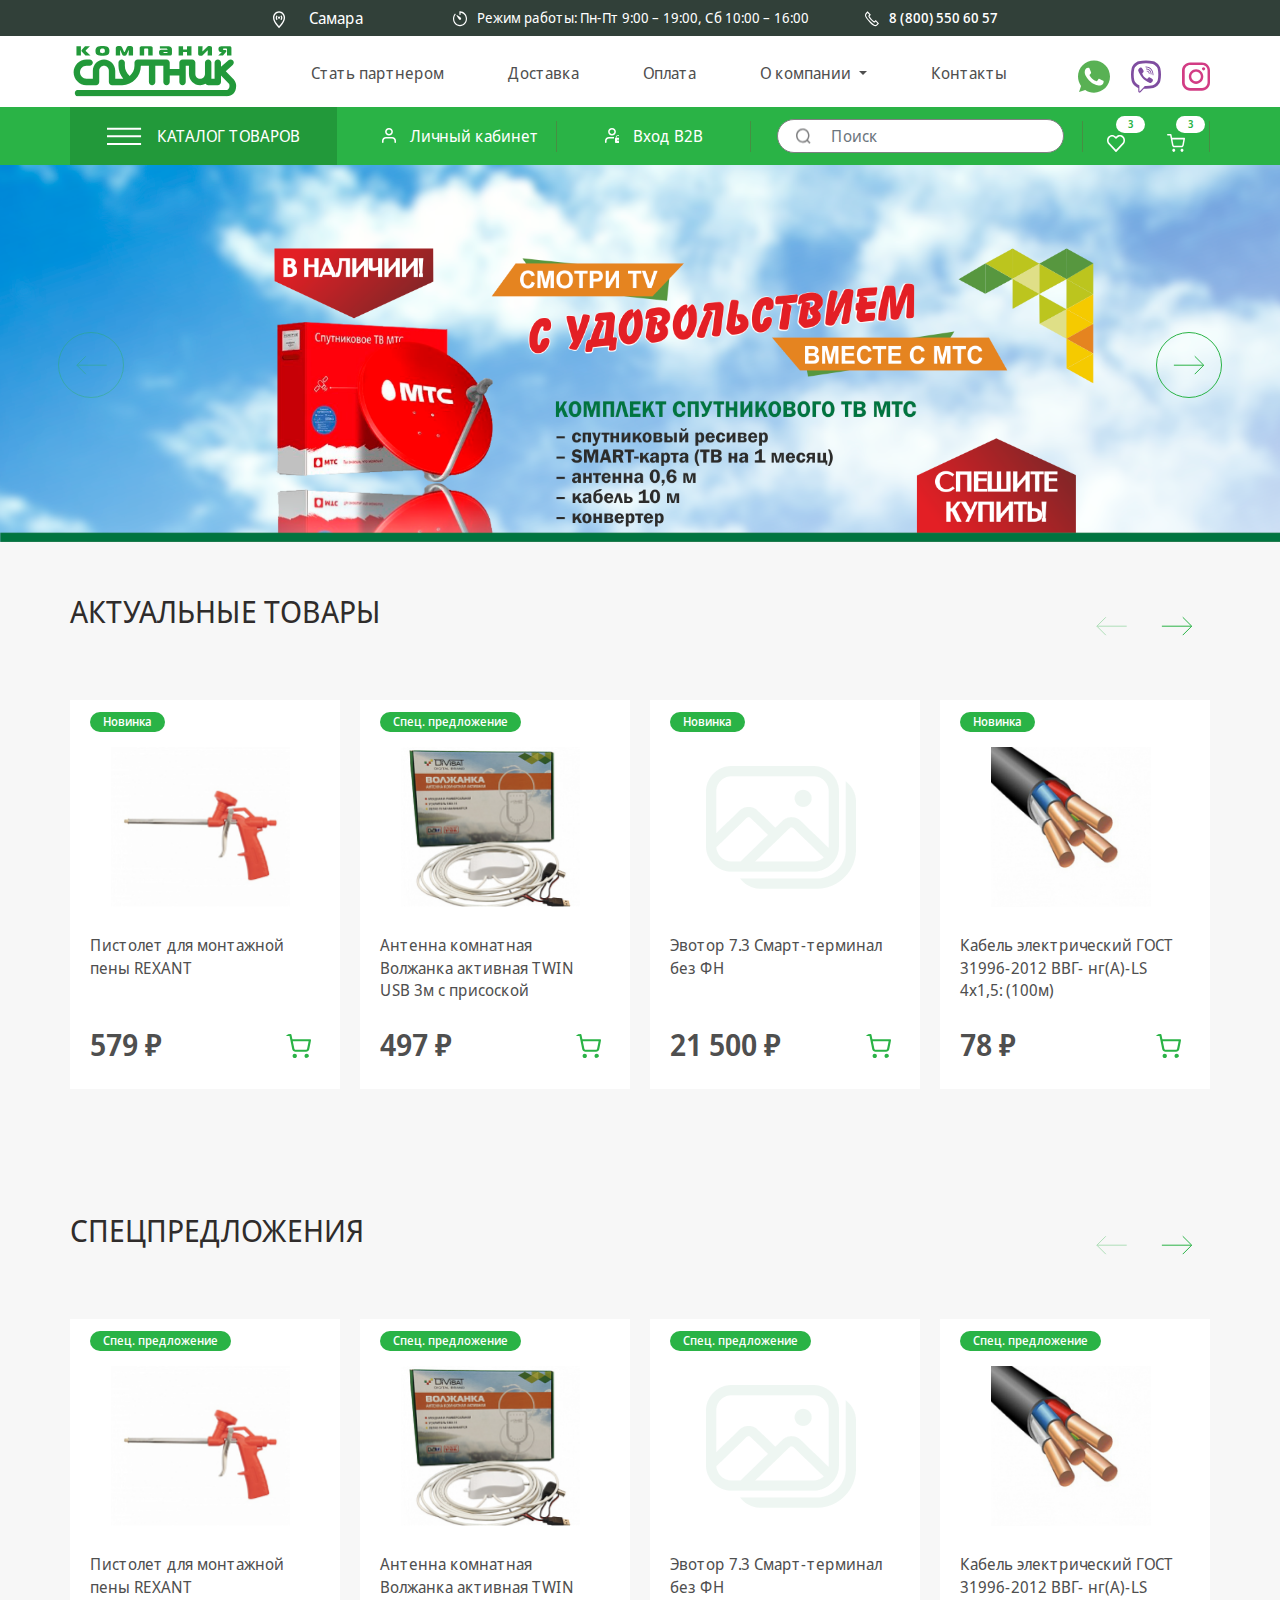
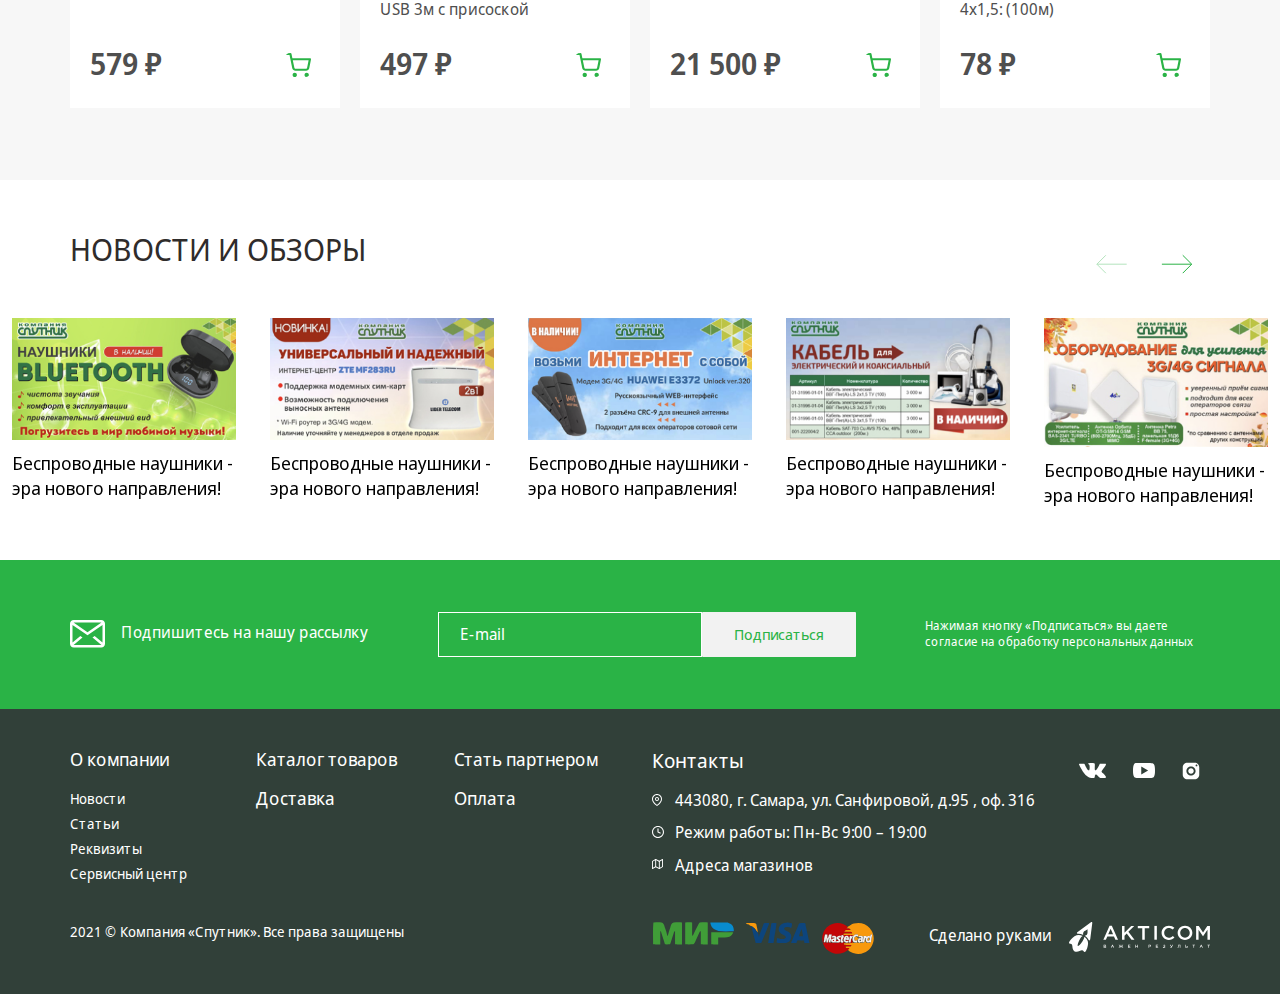
==== commit 2dc9389d: "new pages" ====
--- a/index.html
+++ b/index.html
@@ -76,10 +76,10 @@
                       О компании
                     </a>
                     <ul class="dropdown-menu" aria-labelledby="navbarDropdown">
-                      <li><a class="dropdown-item" href="#">Action</a></li>
-                      <li><a class="dropdown-item" href="#">Another action</a></li>
-                      <li><hr class="dropdown-divider"></li>
-                      <li><a class="dropdown-item" href="#">Something else here</a></li>
+                      <li><a class="dropdown-item" href="#">Новости</a></li>
+                      <li><a class="dropdown-item" href="#">Статьи</a></li>
+                      <li><a class="dropdown-item" href="#">Реквизиты</a></li>
+                      <li><a class="dropdown-item" href="#">Сервисный центр</a></li>
                     </ul>
                   </li>
                   <li class="nav-item">
@@ -549,7 +549,7 @@
       </div>
     </div>
 
-    <div class="section inews">
+    <div class="section inews -bg-white">
       <div class="container">
         <div class="row g-0 -title-row">
           <div class="section__title">новости и обзоры</div>
@@ -795,7 +795,4 @@
   <script src="libs/scroll/simplebar.min.js"></script>
   <script src="js/common.js"></script>
 </body>
-</html>
-
-
-
+</html>--- a/css/common.css
+++ b/css/common.css
@@ -73,16 +73,16 @@
 .btn-primary:focus, .btn-primary.focus { outline:0; color: #fff; background: #22993A; border: none; box-shadow: none;}
 .btn-primary:hover,.btn-primary:focus:hover, .btn-primary.focus:hover, .btn-primary:not(:disabled):not(.disabled):active, .btn-primary:not(:disabled):not(.disabled):active:focus, .btn-primary:not(:disabled):not(.disabled).active:focus { color: #fff; border: none; box-shadow: none; background: #22993A; }
 
-
-/* .btn-secondary { color: #fff;  font-size: 16px; background: #FD5D1F; border-radius: 5px; box-shadow: none; padding: 0 24px; text-decoration: none; border:none; line-height: 40px; max-width: 185px; width: 100%; }
+.btn-secondary { color: #fff;  font-size: 15px; background: #2AB346; border-radius: 1px; box-shadow: none; padding: 0 22px; text-decoration: none; border:none; line-height: 45px; max-width: 179px; width: 100%; display: flex; align-items: center;}
+.btn-secondary:before{content: ''; background: url(../i/icon-mail-btn.svg)no-repeat; width: 20px; height: 17px; display: block; margin-right: 14px;}
 .btn-secondary:focus, .btn-secondary.focus { outline:0; color: #fff; background: #FFA030; border:none; box-shadow: none; }
 .btn-secondary:hover,.btn-secondary:focus:hover, .btn-secondary.focus:hover, .btn-secondary:not(:disabled):not(.disabled):active, .btn-secondary:not(:disabled):not(.disabled):active:focus, .btn-secondary:not(:disabled):not(.disabled).active:focus { color: #fff; border:none; box-shadow: none; background: #FFA030; }
 
-.btn-third{color: #2F2C2B;  font-size: 16px; background: #fff; border-radius: 5px; box-shadow: none; padding: 0 24px; text-decoration: none; border:none; line-height: 40px; max-width: 185px; width: 100%; }
-.btn-third:focus, .btn-third.focus { outline:0; color: #fff; background: #FFA030; border:none; box-shadow: none; }
+.btn-third{color: #fff;  font-size: 17px; background: #2AB346; border-radius: 1px; box-shadow: none; padding: 0; text-decoration: none; border:none; line-height: 40px; min-width: 160px; }
+.btn-third:focus, .btn-third.focus {outline:0; color: #fff; background: #FFA030; border:none; box-shadow: none; }
 .btn-third:hover,.btn-third:focus:hover, .btn-third.focus:hover, .btn-third:not(:disabled):not(.disabled):active, .btn-third:not(:disabled):not(.disabled):active:focus, .btn-third:not(:disabled):not(.disabled).active:focus { color: #fff; border:none; box-shadow: none; background: #FFA030; }
 
- */
+
 
 
 
@@ -115,7 +115,7 @@
 /* .-bg-gray{background: #E5E5E5;} */
 .-bg-black{background: #314039;}
 .-bg-green{background: #2AB346;}
-
+.-bg-white{background: #fff;}
 
 ol.ol{list-style-type: none; padding-left: 0; padding-bottom: 44px; margin-top: 45px; margin-bottom: 0;}
 ol.ol li{padding-left: 48px; position: relative; padding-bottom: 22px; counter-increment: inst; line-height: 1.2;}
@@ -153,6 +153,10 @@
           #hmenu a{text-decoration: none;}
           #hmenu a:hover{ text-decoration: none;}
           #hmenu .nav-link{color: #4F4F4F; text-decoration: none;  padding-bottom: 20px; padding-top: 14px;}
+          #hmenu .dropdown-menu{border:none; box-shadow: 0px 10px 10px rgba(85, 85, 85, 0.15); border-radius: 0; min-width: 220px;}
+          .dropdown-menu[data-bs-popper]{margin-top: 0;}
+          .dropdown-item{    padding: 15px 20px;}
+          .dropdown-item:hover, .dropdown-item:focus{background: transparent;}
       .social{display: flex; align-items: center;}
         .social a{text-decoration: none; margin-right: 21px;}
         .social a:last-child{margin-right: 0;}
@@ -344,6 +348,93 @@
   .dev-logo{}
 
 
+.map{position: relative; margin-bottom: 125px; padding-bottom: 0;}
+
+
+.map__wrap{position: absolute; top: 50%; left: 0; right: 0; pointer-events: none; transform: translateY(-50%);}
+  .map__tabs{background: #FFFFFF; box-shadow: 0px 10px 10px rgba(85, 85, 85, 0.15); padding: 27px 47px; pointer-events: all; max-width: 344px; margin-right: 36px;}
+    .city{}
+      .city-item{display: block; text-decoration: none; color: #2B2B2B; line-height: 35px;}
+      .city-item.active, .city-item:hover{color: #22993A;}
+    .city-content{max-width: 486px; padding: 46px 49px; background: #FFFFFF; position: relative; line-height: 1.8; pointer-events: all;}
+    .city-content.hidden{display: none;}
+      .city-content-close{background: url(../i/icon-close.svg)no-repeat; width: 21px; height: 21px; display: block; cursor: pointer; position: absolute; top: 53px; right: 37px;}
+      .city-info{display: none;}
+      .city-info.show{display: block;}
+        .city-title{padding-bottom: 27px; line-height: 1.3;}
+        .city-address{}
+        .city-phone a{text-decoration: none;}
+        .city-mail{}
+        .city-wtime{padding-top: 39px;}
+        .city-btn{margin-top: 27px;}
+
+#map{width: 100%; height: 656px;}
+
+  .map-info{background: rgba(255, 255, 255, 0.9); max-width: 370px; width: 100%; box-shadow: 0px 20px 50px rgba(0, 0, 0, 0.25); margin-top: 44px; padding: 34px 42px 30px 22px; pointer-events: all; position: relative; z-index: 101;}
+  .map-info p{margin-bottom: 16px;}
+  .contacts-phone{}
+  .contacts-phone a{color: #2F2C2B; text-decoration: none;}
+
+
+
+.map-btn{margin-top: 36px;}
+.map-btn .btn{max-width:218px}
+
+
+.ifeedback{padding-top: 0; padding-bottom: 144px;}
+.ifeedback__wrap{background: #FFFFFF; padding-top: 33px; padding-bottom: 52px;}
+.ifeedback__form{margin: 37px auto 0; max-width: 818px; }  
+  .-ifeedback-row{}
+    .-ifeedback-col{padding-bottom: 17px;}
+    .form-label{color: #636363;}
+    .form-control:focus{border-radius: 0; border: 1px solid #7F8081; background: #FFFFFF; box-shadow: none;}
+    .form-control{border: 1px solid #7F8081; background: #FFFFFF; border-radius: 0; height: 40px;}
+  .ifeedback__policy{margin-top: 7px;}
+  .ifeedback__btn{margin-top: 31px;}
+  textarea.form-control{height: 82px; border: 1px solid #7F8081;}
+  /* .form-select{border: 1px solid #C4C4C4;  border-radius: 5px; height: 50px;} */
+
+/*breadcrumb start*/
+.breadcrumbs{padding-top: 32px; padding-bottom: 7px; background: #F7F7F7;}
+	.breadcrumb{background-color:transparent; margin-bottom: 0; align-items: center; padding: 0;}
+  .breadcrumb-item{display: flex; align-items: center;}
+  .breadcrumb-item+.breadcrumb-item{margin-left: 13px; padding-left: 0;}
+	.breadcrumb-item a{color: #4F4F4F; font-family: 'Noto Sans'; text-decoration: none;}
+	.breadcrumb-item.active{color: #7F8081; text-decoration: none;}
+	.breadcrumb-item+.breadcrumb-item:before{content: ''; color: #000; padding: 0; margin-right: 13px; background: url(../i/bread-arrow.svg) no-repeat center center; width: 4px; height: 6px; display: inline-block; vertical-align: middle;}
+/*breadcrumb end*/
+
+
+.main__title{padding-bottom: 33px;}
+.main__content{}
+  .main__content p:last-child{margin-bottom: 0;}
+
+
+.delivery__list{}
+  .delivery-item{margin-bottom: 24px;}
+    .-delivery-row{align-items: center;}
+      .delivery-img{background: #fff; display: flex; align-items: center; justify-content: center; padding: 10px; height: 160px;}
+      .delivery-text{color: #7F8081;}
+        .delivery-title{color: #4F4F4F; margin-bottom: 11px;}
+.delivery__desc{margin-top: 76px; margin-bottom: 58px;} 
+  .delivery-map-top{}
+  .dmap-info{display: flex; align-items: center; }
+  .delivery-map-top .dmap-info{width: 490px;}
+    .dmap-info-img{}
+    .dmap-info-num{padding-left: 20px; padding-right: 11px;}
+  .delivery-map-top{position: relative; top: 41px;}
+  .delivery-map-center{margin-bottom: 130px;}
+  .delivery-map-bottom{margin-bottom: 103px;}
+
+
+.about__num{margin-top: 65px; padding-bottom: 65px;}
+  .num-item{display: flex; align-items: center;}
+    .num-icon{padding-right: 29px;}
+    .num-info{}
+      .num-info-ttl{color: #4F4F4F; line-height: 1; white-space: nowrap;}
+      .num-info-txt{color: #4F4F4F;}
+.brands__list{display: flex; flex-wrap: wrap; margin-left: -110px; margin-right: -110px; align-items: center; margin-top: 79px;}
+  .brand-logo{margin: 15px 11px;}
 
 
 
@@ -461,22 +552,14 @@
         .inews__anons{color: #636363; display: block; padding-top: 18px;}
     .inews__item:hover .inews__title{color: #FD5D1F;}
          
-.ifeedback{background: url(../i/feedback-bg.png) no-repeat;}
-  .ifeedback__form{}  
-    .-ifeedback-row{}
-      .form-label{color: #636363;}
-      .form-control:focus{border-radius: 5px; border: 1px solid #636363; background: #FFFFFF;}
-      .form-control{border: 1px solid #C4C4C4; background: #FFFFFF; border-radius: 5px; height: 50px;}
-    .ifeedback__policy{margin-top: 20px;}
-    .ifeedback__btn{margin-top: 20px;}
-    /* .form-select{border: 1px solid #C4C4C4;  border-radius: 5px; height: 50px;} */
+
 
 /*checkbox start*/
-	.ifeedback input[type=checkbox], .ifeedback input[type=radio] {display: none;}
+	/* .ifeedback input[type=checkbox], .ifeedback input[type=radio] {display: none;}
 	.ifeedback input[type=checkbox] + label:before {content: ""; display: inline-block; width: 25px; height: 25px; background: #fff; border: 1px solid #C4C4C4; border-radius: 5px; box-shadow: none; transition: color ease .3s; vertical-align: middle;}
 	input[type=radio] + label:after{content: "";display: block; border: 3px solid #fff; box-shadow: 0px 0px 0px 1px #FA6528; border-radius: 50%; background: #fff; height: 20px; width: 20px; transition: color ease .3s;}
 	.ifeedback input[type=checkbox]:checked + label:before {background: url(../i/check.svg)#fff no-repeat center center;}
-	input[type=radio]:checked + label:after {background: linear-gradient(93.81deg, #FA6528 0%, #F4851E 100%);}
+	input[type=radio]:checked + label:after {background: linear-gradient(93.81deg, #FA6528 0%, #F4851E 100%);} */
 /*checkbox end*/
 
 
@@ -484,15 +567,7 @@
 
 
 
-/*breadcrumb start*/
-.breadcrumbs{padding-top: 30px; padding-bottom: 36px; background: #F7F7F7;}
-	.breadcrumb{background-color:transparent; margin-bottom: 0; align-items: center; padding: 0;}
-  .breadcrumb-item{display: flex; align-items: center;}
-  .breadcrumb-item+.breadcrumb-item{margin-left: 13px; padding-left: 0;}
-	.breadcrumb-item a{color: #2F2C2B; font-family: 'Rubik'; text-decoration: none;}
-	.breadcrumb-item.active{color: #2F2C2B; text-decoration: none;}
-	.breadcrumb-item+.breadcrumb-item:before{content: ''; color: #000; padding: 0; margin-right: 13px; background: url(../i/bread-arrow.svg) no-repeat center center; width: 13px; height: 8px; display: inline-block; vertical-align: middle;}
-/*breadcrumb end*/
+
 
 /* popup */
 .popup{display: none;}
@@ -509,9 +584,6 @@
   
 
 
-.main__title{background: url(../i/title-bg.png)#F7F7F7 no-repeat center; padding-top: 33px; padding-bottom: 33px;}
-.main__content{}
-  .main__content p:last-child{margin-bottom: 0;}
 
 .team{}
   .team__nav{}
@@ -609,40 +681,24 @@
 
 
 
-.map{position: relative;}
-.blur{top: 0; left: 0; position: absolute; z-index: 100; height: 100%; width: 100%; -webkit-mask: radial-gradient(circle, #0000 550px, rgba(0, 0, 0, 0.7) 160px); backdrop-filter: blur(20px); pointer-events: none;}
-
-.map__wrap{position: absolute; top: 0; left: 0; right: 0; pointer-events: none;}
-
-  .map-info{background: rgba(255, 255, 255, 0.9); max-width: 370px; width: 100%; box-shadow: 0px 20px 50px rgba(0, 0, 0, 0.25); margin-top: 44px; padding: 34px 42px 30px 22px; pointer-events: all; position: relative; z-index: 101;}
-  .map-info p{margin-bottom: 16px;}
-  .contacts-phone{}
-  .contacts-phone a{color: #2F2C2B; text-decoration: none;}
-
-
-.map-social{margin-top: 38px;}
-  .smap{display: flex;}
-    .smap-item{width: 32px; height: 32px; margin-right: 10px; box-shadow: 0px 4px 4px rgba(0, 0, 0, 0.05); display: block; border-radius: 50%;}
-    .smap-item.-va{background: url(../i/va-icon.svg) #58C965 no-repeat center center;}
-    .smap-item.-tg{background: url(../i/tg-icon.svg) #009FEA no-repeat center center;}
-    .smap-item.-vb{background: url(../i/vb-icon.svg) #665CA7 no-repeat center center;}
-.map-btn{margin-top: 36px;}
-.map-btn .btn{max-width:218px}
-
-
-
-
-
-
-
-
-
-
-
+
+
+
+
+
+
+
+
+
+
+@media(max-width: 1440px){
+  .brands__list{margin-right: 0; margin-left: 0;}
+}
 
 @media(max-width: 1300px){
   .swiper-button-prev{left: 0;}
   .swiper-button-next{right: 0;}
+  
 }
 
 
@@ -659,6 +715,7 @@
   .swiper-button-next, .swiper-button-prev{width: 54px; height: 54px;}
   .swiper-button-prev{left: 16px;}
   .swiper-button-next{right: 16px;}
+  .num-info-ttl{font-size: 50px;}
   
   
 }
@@ -697,6 +754,14 @@
   .fbottom-row{text-align: center;}
   .-pay-row{justify-content: center; padding-bottom: 20px;}
   .footer-copy{padding-bottom: 20px;}
+  .map{display: flex; flex-direction: column;}
+  .map__wrap{position: static; transform: none; order: 1;}
+  #map{height: 400px; order: 2; margin-top: 40px;}
+  .city-content{width: 50%;}
+  .map__tabs{width: 40%;}
+  .ifeedback__wrap{padding-left: 20px; padding-right: 20px;}
+  .city-content{box-shadow: 0px 10px 10px rgb(85 85 85 / 15%);}
+  .num-item{flex-wrap: wrap;}
 
 }
 @media(max-width: 767px){
@@ -717,6 +782,19 @@
   .footer__menu{display: none;}
   .footer__contacts{margin: auto;}
   .fsocial{justify-content: center;}
+  .city-title{font-size: 20px;}
+  .city-content{padding: 46px 30px;}
+  .map__tabs{padding: 27px 30px;}
+  .city-content-close{display: none;}
+  .ifeedback__btn{text-align: center; margin-top: 0; margin-bottom: 20px;}
+  .-fs-60{font-size: 50px;}
+  .dmap-info-txt{font-size: 16px;}
+  .dmap-info{margin-bottom: 20px;}
+  .delivery-map-center{margin-bottom: 60px;}
+  .num-item{margin-bottom: 20px; display: block; margin: 0 auto 20px; text-align: center;}
+  .brands__list{justify-content: center;}
+  
+ 
   
 }
 @media(max-width: 575px){
@@ -740,10 +818,17 @@
   .footer__contacts{padding-top: 10px;}
   .mailing .form-row{flex-wrap: wrap;}
   .mailing .btn-primary{width: 100%;}
-  /* .-col-search .toggle-search{display: none;}
-  .header__search{display: block; position: static;visibility:visible; height: auto; padding: 0;}
-  .-col-search{order: 60;} */
-  
+  .map__tabs{width: 100%; max-width: 100%;}
+  .city-content{width: 100%; max-width: 100%;}
+  .map{margin-bottom: 40px;}
+  .mailing .btn-primary{margin-top: 20px; max-width: 264px;}
+  .delivery-map-top .dmap-info{width: 100%; flex-wrap: wrap;}
+  .delivery-map-top{top: 0;}
+  .dmap-info{flex-direction: column; align-items: center; justify-content: center; text-align: center;}
+  .dmap-info-txt{font-size: 14px;}
+  .-fs-60{font-size: 35px;}
+  .dmap-info-num{margin: 5px 0;}
+  .delivery-img{margin-bottom: 20px;}
 }
 @media(max-width: 400px){
   
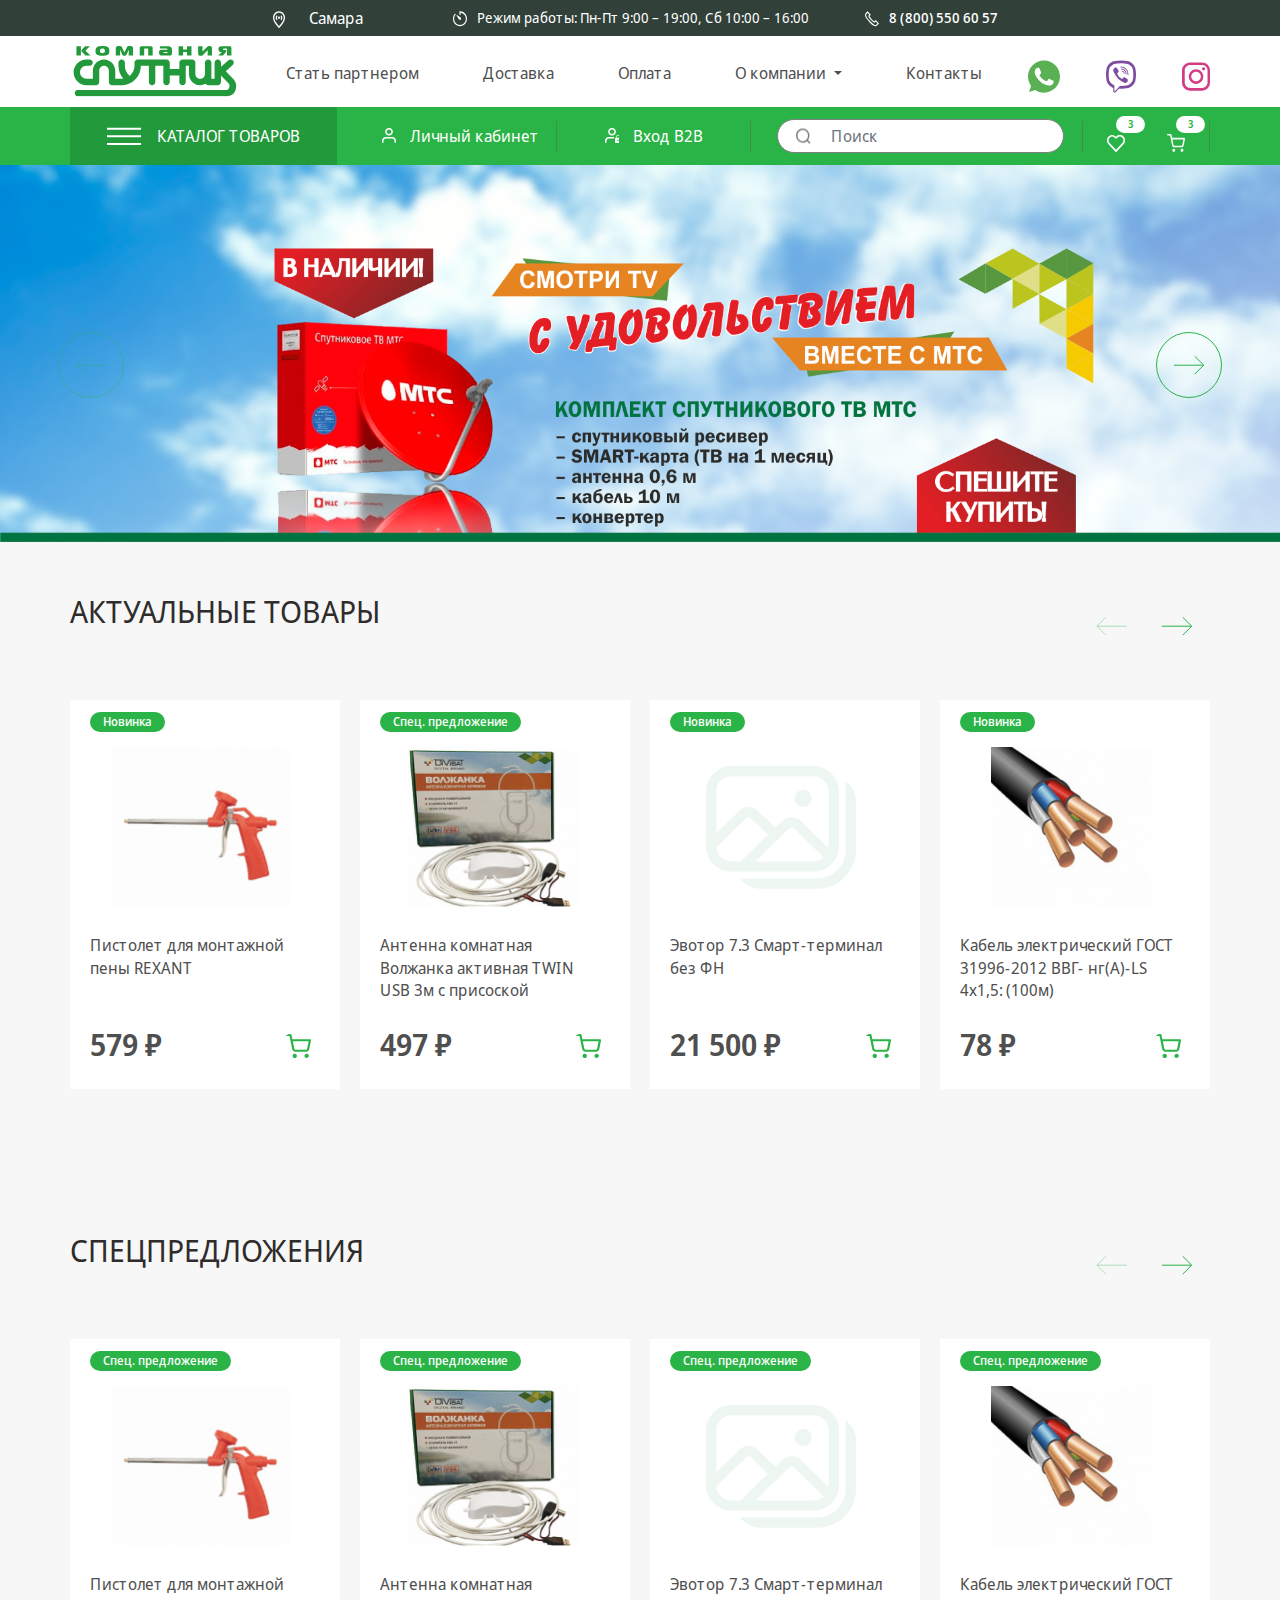
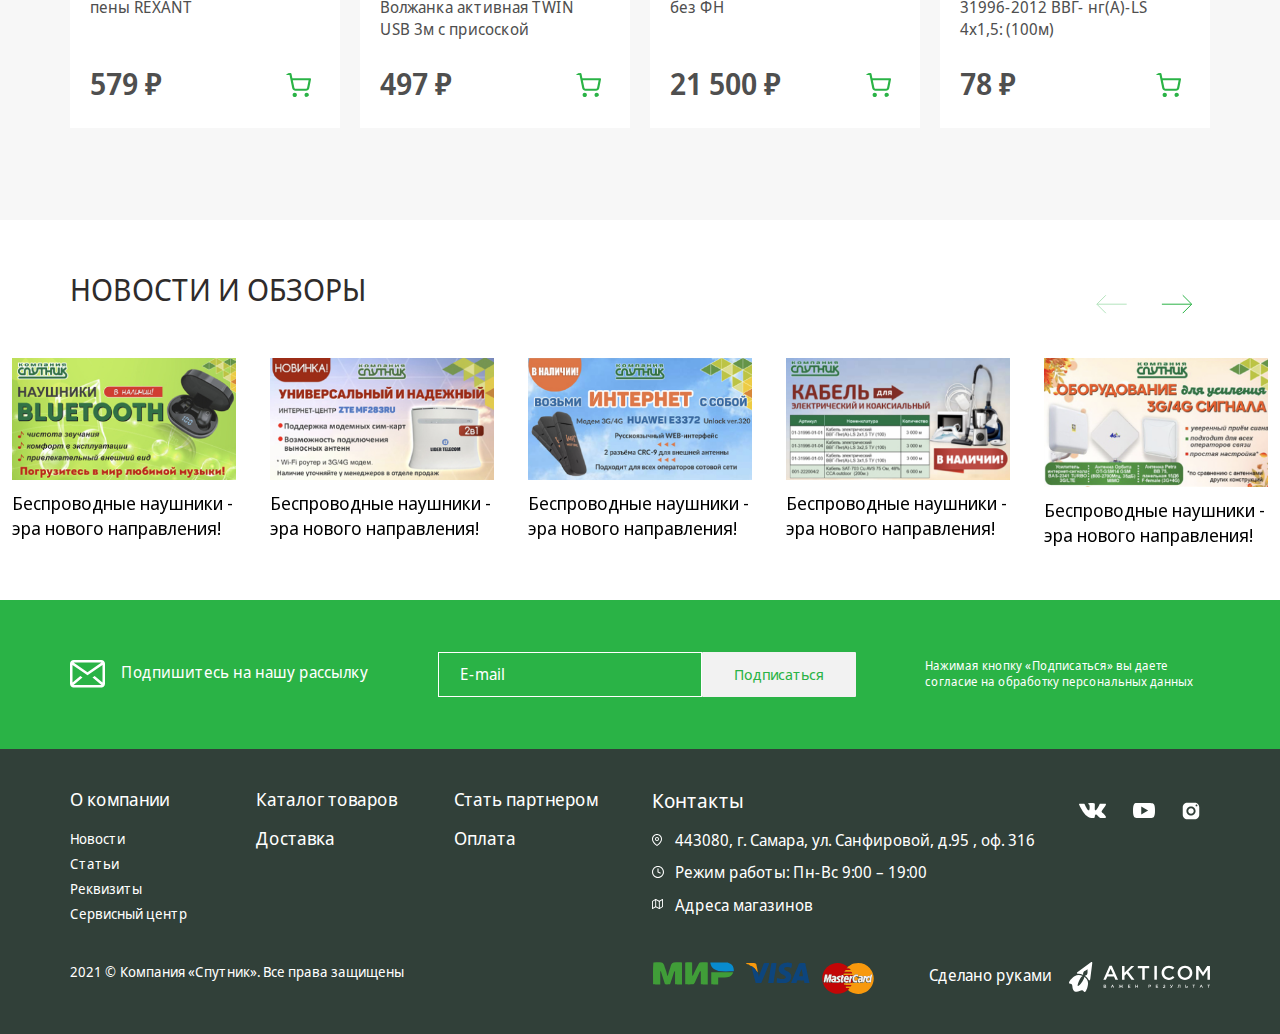
==== commit e116d61c: "add mobil menu" ====
--- a/index.html
+++ b/index.html
@@ -102,7 +102,7 @@
     <div class="header__bottom">
       <div class="container">
         <div class="row -header-row">
-          <div class="col-2 col-sm-2 col-md-2 col-lg-3 -col-catalog">
+          <div class="col-3 col-sm-2 col-md-2 col-lg-3 -col-catalog">
             <div class="header__catalog">
               <nav class="navbar header__navbar">
                 <button class="navbar-toggler btn catalog-btn" type="button">
@@ -110,173 +110,7 @@
                   Каталог товаров
                 </button>
               </nav>
-              <div class="catalog-drop -fs-14" id="catalog-menu">
-                <div class="tabs">
-                  <div class="nav-box nav flex-column -noto-m">
-                    <button class="nav-link active"><span class="icon"><img src="i/icon-cat01.svg" alt=""></span>Кабельная продукция</button>
-                    <button class="nav-link"><span class="icon"><img src="i/icon-cat02.svg" alt=""></span> Эфирное оборудование</button>
-                    <button class="nav-link"><span class="icon"><img src="i/icon-cat03.svg" alt=""></span> Андроид приставки и асессуары</button>
-                    <button class="nav-link"><span class="icon"><img src="i/icon-cat04.svg" alt=""></span> Спутниковое оборудование</button>
-                    <button class="nav-link"><span class="icon"><img src="i/icon-cat05.svg" alt=""></span> Кронштейны ТВ, СВЧ</button>
-                    <button class="nav-link"><span class="icon"><img src="i/icon-cat06.svg" alt=""></span> Усилители мобильной связи GSMM/3G/4G</button>
-                    <button class="nav-link"><span class="icon"><img src="i/icon-cat07.svg" alt=""></span> Мобильные аксессуары</button>
-                    <button class="nav-link"><span class="icon"><img src="i/icon-cat08.svg" alt=""></span> Пульты дистанционного управления и аксессуары</button>
-                    <button class="nav-link"><span class="icon"><img src="i/icon-cat09.svg" alt=""></span> Инструменты</button>
-                    <button class="nav-link"><span class="icon"><img src="i/icon-cat01.svg" alt=""></span> Климатическая техника</button>
-
-                    <button class="nav-link"><span class="icon"><img src="i/icon-cat01.svg" alt=""></span> Климатическая техника</button>
-                    <button class="nav-link"><span class="icon"><img src="i/icon-cat01.svg" alt=""></span> Климатическая техника</button>
-                    <button class="nav-link"><span class="icon"><img src="i/icon-cat01.svg" alt=""></span> Климатическая техника</button>
-                  </div>
-                  <div class="tab-content">
-                    <div class="tab-item fade show active">
-                      <ul class="cat-menu">
-                        <li class="nav-item">
-                          <a class="nav-link parent -noto-m" href="#">Кабель акустический</a>
-                          <ul class="sub-menu">
-                            <li class="nav-item">
-                              <a href="#" class="nav-link">Кабель для видеонаблюдения</a>
-                            </li>
-                            <li class="nav-item">
-                              <a href="#" class="nav-link">Кабель информационный UTP/FTP</a>
-                            </li>
-                            <li class="nav-item">
-                              <a href="#" class="nav-link">Кабель магистральный 75 Ом</a>
-                            </li>
-                            <li class="nav-item">
-                              <a href="#" class="nav-link">Кабель радиочастотный 50 Ом</a>
-                            </li>
-                            <li class="nav-item">
-                              <a href="#" class="nav-link">Кабель телевизионный 75 Ом</a>
-                            </li>
-                            <li class="nav-item">
-                              <a href="#" class="nav-link">Кабель телефонный</a>
-                            </li>
-                            <li class="nav-item">
-                              <a href="#" class="nav-link">Кабель электрический</a>
-                            </li>
-                          </ul>
-                        </li>
-                        <li class="nav-item">
-                          <a class="nav-link parent -noto-m" href="#">USB флешки и карты памяти</a>
-                          <ul class="sub-menu">
-                            <li class="nav-item">
-                              <a href="#" class="nav-link">Автомобильные аксессуары</a>
-                            </li>
-                            <li class="nav-item">
-                              <a href="#" class="nav-link">Зарядные устройство</a>
-                            </li>
-                            <li class="nav-item">
-                              <a href="#" class="nav-link">Кабель для смартфонов</a>
-                            </li>
-                            <li class="nav-item">
-                              <a href="#" class="nav-link">Картридеры и USB разветвители</a>
-                            </li>
-                            <li class="nav-item">
-                              <a href="#" class="nav-link">Моноподы, Селфи-лампы, объективы</a>
-                            </li>
-                          </ul>
-                        </li>
-                        <li class="nav-item">
-                          <a class="nav-link parent -noto-m" href="#">Онлайн кассы</a>
-                          <ul class="sub-menu">
-                            <li class="nav-item">
-                              <a href="#" class="nav-link">Весы</a>
-                            </li>
-                            <li class="nav-item">
-                              <a href="#" class="nav-link">Денежные ящики</a>
-                            </li>
-                            <li class="nav-item">
-                              <a href="#" class="nav-link">Доп. оборудование</a>
-                            </li>
-                            <li class="nav-item">
-                              <a href="#" class="nav-link">Кассы</a>
-                            </li>
-                            <li class="nav-item">
-                              <a href="#" class="nav-link">ОФД</a>
-                            </li>
-                            <li class="nav-item">
-                              <a href="#" class="nav-link">Принтеры этикеток</a>
-                            </li>
-                            <li class="nav-item">
-                              <a href="#" class="nav-link">Сканеры</a>
-                            </li>
-                            <li class="nav-item">
-                              <a href="#" class="nav-link">Термолента и термоэтикетки</a>
-                            </li>
-                            <li class="nav-item">
-                              <a href="#" class="nav-link">Фискальные накопители</a>
-                            </li>
-                          </ul>
-                        </li>
-                        <li class="nav-item">
-                          <a class="nav-link parent -noto-m" href="#">Портативная акустика</a>
-                          <ul class="sub-menu">
-                            <li class="nav-item">
-                              <a href="#" class="nav-link">Bluetooth колонки</a>
-                            </li>
-                            <li class="nav-item">
-                              <a href="#" class="nav-link">Колонки для компьютеров</a>
-                            </li>
-                            <li class="nav-item">
-                              <a href="#" class="nav-link">Радиоприемники</a>
-                            </li>
-                          </ul>
-                        </li>
-                        <li class="nav-item">
-                          <a class="nav-link parent -noto-m" href="#">Эфирное оборудование</a>
-                          <ul class="sub-menu">
-                            <li class="nav-item">
-                              <a href="#" class="nav-link">DVB-T2 приставки для телевизора</a>
-                            </li>
-                            <li class="nav-item">
-                              <a href="#" class="nav-link">Антенны для цифрового ТВ DVB-T2</a>
-                            </li>
-                            <li class="nav-item">
-                              <a href="#" class="nav-link">Антенны комнатные всеволновые</a>
-                            </li>
-                            <li class="nav-item">
-                              <a href="#" class="nav-link">Антенны улич ные всеволновые</a>
-                            </li>
-                            <li class="nav-item">
-                              <a href="#" class="nav-link">Делители, ответвители, диплексоры</a>
-                            </li>
-                            <li class="nav-item">
-                              <a href="#" class="nav-link">Мачты, кронштейны</a>
-                            </li>
-                            <li class="nav-item">
-                              <a href="#" class="nav-link">Пульты для T2 приставок, телевизоров</a>
-                            </li>
-                            <li class="nav-item">
-                              <a href="#" class="nav-link">Усилители эфирного и кабельного ТВ</a>
-                            </li>
-                          </ul>
-                        </li>
-                        <li class="nav-item">
-                          <a href="#" class="nav-link parent -noto-m">Андроид приставки и асессуары</a>
-                          <ul class="sub-menu">
-                            <li class="nav-item">
-                              <a href="#" class="nav-link">Air Mouse (аэромыши)</a>
-                            </li>
-                            <li class="nav-item">
-                              <a href="#" class="nav-link">Smart-TV приставки</a>
-                            </li>
-                          </ul>
-                        </li>
-                      </ul>
-                    </div>
-                    <div class="tab-item fade">222</div>
-                    <div class="tab-item fade">333</div>
-                    <div class="tab-item fade">444</div>
-                    <div class="tab-item fade">...</div>
-                    <div class="tab-item fade">...</div>
-                    <div class="tab-item fade">...</div>
-                    <div class="tab-item fade">...</div>
-                    <div class="tab-item fade">...</div>
-                    <div class="tab-item fade">...</div>
-                  </div>
-                </div>
-              </div>
+             
             </div>
           </div>
           <div class="col-4 col-sm-4 col-md-6 col-lg-4 -col-user">
@@ -305,7 +139,7 @@
               </form>
             </div>
           </div>
-          <div class="col-4 col-sm-4 col-md-auto col-lg-auto -col-shop">
+          <div class="col-9 col-sm-4 col-md-auto col-lg-auto -col-shop">
             <div class="header__shop">
               <a class="favorite-link" href="#">
                 <span class="favorite-amount">3</span>
@@ -314,6 +148,244 @@
                 <span class="card-amount">3</span>
               </a>
             </div>
+          </div>
+          <div class="catalog-drop -fs-14" id="catalog-menu">
+            <div class="tabs">
+              <div class="nav-box nav flex-column -noto-m">
+                <button class="nav-link active"><span class="icon"><img src="i/icon-cat01.svg" alt=""></span>Кабельная продукция</button>
+                <button class="nav-link"><span class="icon"><img src="i/icon-cat02.svg" alt=""></span> Эфирное оборудование</button>
+                <button class="nav-link"><span class="icon"><img src="i/icon-cat03.svg" alt=""></span> Андроид приставки и асессуары</button>
+                <button class="nav-link"><span class="icon"><img src="i/icon-cat04.svg" alt=""></span> Спутниковое оборудование</button>
+                <button class="nav-link"><span class="icon"><img src="i/icon-cat05.svg" alt=""></span> Кронштейны ТВ, СВЧ</button>
+                <button class="nav-link"><span class="icon"><img src="i/icon-cat06.svg" alt=""></span> Усилители мобильной связи GSMM/3G/4G</button>
+                <button class="nav-link"><span class="icon"><img src="i/icon-cat07.svg" alt=""></span> Мобильные аксессуары</button>
+                <button class="nav-link"><span class="icon"><img src="i/icon-cat08.svg" alt=""></span> Пульты дистанционного управления и аксессуары</button>
+                <button class="nav-link"><span class="icon"><img src="i/icon-cat09.svg" alt=""></span> Инструменты</button>
+                <button class="nav-link"><span class="icon"><img src="i/icon-cat01.svg" alt=""></span> Климатическая техника</button>
+      
+                <button class="nav-link"><span class="icon"><img src="i/icon-cat01.svg" alt=""></span> Климатическая техника</button>
+                <button class="nav-link"><span class="icon"><img src="i/icon-cat01.svg" alt=""></span> Климатическая техника</button>
+                <button class="nav-link"><span class="icon"><img src="i/icon-cat01.svg" alt=""></span> Климатическая техника</button>
+              </div>
+              <div class="tab-content">
+                <div class="tab-item fade show active">
+                  <ul class="cat-menu">
+                    <li class="nav-item">
+                      <a class="nav-link parent -noto-m" href="#">Кабель акустический</a>
+                      <ul class="sub-menu">
+                        <li class="nav-item">
+                          <a href="#" class="nav-link">Кабель для видеонаблюдения</a>
+                        </li>
+                        <li class="nav-item">
+                          <a href="#" class="nav-link">Кабель информационный UTP/FTP</a>
+                        </li>
+                        <li class="nav-item">
+                          <a href="#" class="nav-link">Кабель магистральный 75 Ом</a>
+                        </li>
+                        <li class="nav-item">
+                          <a href="#" class="nav-link">Кабель радиочастотный 50 Ом</a>
+                        </li>
+                        <li class="nav-item">
+                          <a href="#" class="nav-link">Кабель телевизионный 75 Ом</a>
+                        </li>
+                        <li class="nav-item">
+                          <a href="#" class="nav-link">Кабель телефонный</a>
+                        </li>
+                        <li class="nav-item">
+                          <a href="#" class="nav-link">Кабель электрический</a>
+                        </li>
+                      </ul>
+                    </li>
+                    <li class="nav-item">
+                      <a class="nav-link parent -noto-m" href="#">USB флешки и карты памяти</a>
+                      <ul class="sub-menu">
+                        <li class="nav-item">
+                          <a href="#" class="nav-link">Автомобильные аксессуары</a>
+                        </li>
+                        <li class="nav-item">
+                          <a href="#" class="nav-link">Зарядные устройство</a>
+                        </li>
+                        <li class="nav-item">
+                          <a href="#" class="nav-link">Кабель для смартфонов</a>
+                        </li>
+                        <li class="nav-item">
+                          <a href="#" class="nav-link">Картридеры и USB разветвители</a>
+                        </li>
+                        <li class="nav-item">
+                          <a href="#" class="nav-link">Моноподы, Селфи-лампы, объективы</a>
+                        </li>
+                      </ul>
+                    </li>
+                    <li class="nav-item">
+                      <a class="nav-link parent -noto-m" href="#">Онлайн кассы</a>
+                      <ul class="sub-menu">
+                        <li class="nav-item">
+                          <a href="#" class="nav-link">Весы</a>
+                        </li>
+                        <li class="nav-item">
+                          <a href="#" class="nav-link">Денежные ящики</a>
+                        </li>
+                        <li class="nav-item">
+                          <a href="#" class="nav-link">Доп. оборудование</a>
+                        </li>
+                        <li class="nav-item">
+                          <a href="#" class="nav-link">Кассы</a>
+                        </li>
+                        <li class="nav-item">
+                          <a href="#" class="nav-link">ОФД</a>
+                        </li>
+                        <li class="nav-item">
+                          <a href="#" class="nav-link">Принтеры этикеток</a>
+                        </li>
+                        <li class="nav-item">
+                          <a href="#" class="nav-link">Сканеры</a>
+                        </li>
+                        <li class="nav-item">
+                          <a href="#" class="nav-link">Термолента и термоэтикетки</a>
+                        </li>
+                        <li class="nav-item">
+                          <a href="#" class="nav-link">Фискальные накопители</a>
+                        </li>
+                      </ul>
+                    </li>
+                    <li class="nav-item">
+                      <a class="nav-link parent -noto-m" href="#">Портативная акустика</a>
+                      <ul class="sub-menu">
+                        <li class="nav-item">
+                          <a href="#" class="nav-link">Bluetooth колонки</a>
+                        </li>
+                        <li class="nav-item">
+                          <a href="#" class="nav-link">Колонки для компьютеров</a>
+                        </li>
+                        <li class="nav-item">
+                          <a href="#" class="nav-link">Радиоприемники</a>
+                        </li>
+                      </ul>
+                    </li>
+                    <li class="nav-item">
+                      <a class="nav-link parent -noto-m" href="#">Эфирное оборудование</a>
+                      <ul class="sub-menu">
+                        <li class="nav-item">
+                          <a href="#" class="nav-link">DVB-T2 приставки для телевизора</a>
+                        </li>
+                        <li class="nav-item">
+                          <a href="#" class="nav-link">Антенны для цифрового ТВ DVB-T2</a>
+                        </li>
+                        <li class="nav-item">
+                          <a href="#" class="nav-link">Антенны комнатные всеволновые</a>
+                        </li>
+                        <li class="nav-item">
+                          <a href="#" class="nav-link">Антенны улич ные всеволновые</a>
+                        </li>
+                        <li class="nav-item">
+                          <a href="#" class="nav-link">Делители, ответвители, диплексоры</a>
+                        </li>
+                        <li class="nav-item">
+                          <a href="#" class="nav-link">Мачты, кронштейны</a>
+                        </li>
+                        <li class="nav-item">
+                          <a href="#" class="nav-link">Пульты для T2 приставок, телевизоров</a>
+                        </li>
+                        <li class="nav-item">
+                          <a href="#" class="nav-link">Усилители эфирного и кабельного ТВ</a>
+                        </li>
+                      </ul>
+                    </li>
+                    <li class="nav-item">
+                      <a href="#" class="nav-link parent -noto-m">Андроид приставки и асессуары</a>
+                      <ul class="sub-menu">
+                        <li class="nav-item">
+                          <a href="#" class="nav-link">Air Mouse (аэромыши)</a>
+                        </li>
+                        <li class="nav-item">
+                          <a href="#" class="nav-link">Smart-TV приставки</a>
+                        </li>
+                      </ul>
+                    </li>
+                  </ul>
+                </div>
+                <div class="tab-item fade">222</div>
+                <div class="tab-item fade">333</div>
+                <div class="tab-item fade">444</div>
+                <div class="tab-item fade">...</div>
+                <div class="tab-item fade">...</div>
+                <div class="tab-item fade">...</div>
+                <div class="tab-item fade">...</div>
+                <div class="tab-item fade">...</div>
+                <div class="tab-item fade">...</div>
+              </div>
+            </div>
+          </div>
+          <div class="mobil-drop -fs-14" id="mobil-menu">
+            <div class="mobil-drop-top">
+              <div class="mobil-phone">
+                <a href="tel:79999999999"></a>
+              </div>
+              <div class="mobil-menu-close">
+                <a href="#"></a>
+              </div>
+            </div>
+            <div class="mobil-drop-search">
+              <div class="mobil__search -fs-18">
+                <form class="d-flex form-search">
+                  <input class="form-control" type="search" placeholder="Поиск" aria-label="Search">
+                  <button class="btn btn-search" type="submit"></button>
+                </form>
+              </div>
+            </div>
+            <div class="mobil-drop-menu">
+              <ul class="navbar-nav me-auto mobil-nav -fs-22">
+                <li class="nav-item">
+                  <a class="nav-link" href="#">Каталог товаров</a>
+                </li>
+                <li class="nav-item">
+                  <a class="nav-link" href="#">Стать партнером</a>
+                </li>
+                <li class="nav-item">
+                  <a class="nav-link" href="#">Доставкам</a>
+                </li>
+                <li class="nav-item">
+                  <a class="nav-link" href="#">Оплата</a>
+                </li>
+                <li class="nav-item">
+                  <a class="nav-link" href="#">О компании</a>
+                  <ul class="submenu -fs-16">
+                    <li class="nav-item">
+                      <a class="nav-link" href="#">Новости</a>
+                    </li> 
+                    <li class="nav-item">
+                      <a class="nav-link" href="#">Статьи</a>
+                    </li> 
+                    <li class="nav-item">
+                      <a class="nav-link" href="#">Реквизиты</a>
+                    </li> 
+                    <li class="nav-item">
+                      <a class="nav-link" href="#">Сервисный центр</a>
+                    </li>
+                  </ul>
+                </li>
+                <li class="nav-item">
+                  <a class="nav-link" href="#">Контакты</a>
+                </li>
+                
+              </ul>
+            </div>
+            <div class="mobil__user -fs-22">
+              <div class="mobil__login">
+                <span class="icon-user"></span>
+                <a href="#">Личный кабинет</a>
+              </div>
+              <div class="mobil__b2b">
+                <span class="icon-user"></span>
+                <a href="#">Вход B2B</a>
+              </div>
+            </div>
+            <div class="mobil__social social">
+              <a href="#" class="-wa"></a>
+              <a href="#" class="-vb"></a>
+              <a href="#" class="-inst"></a>
+            </div>
+            <div class="mobil__copy -center -fs-14">2022 © Компания «Спутник». Все права защищены</div>
           </div>
         </div>
       </div>
--- a/css/common.css
+++ b/css/common.css
@@ -19,6 +19,7 @@
   .-fs-35 {font-size:35px;}
 	.-fs-30 {font-size:30px;}
   .-fs-25 {font-size:25px;}
+  .-fs-22{font-size: 22px;}
 	.-fs-20 {font-size:20px;}
 	.-fs-19 {font-size:19px;}
 	.-fs-18 {font-size:18px;}
@@ -36,7 +37,7 @@
 body.overlay{overflow: hidden;}
 body.overlay:after{content: ''; display: block; position: fixed; top: 0; left: 0; height: 100%; width: 100%; background: rgba(0,0,0,0.6); z-index: 100; opacity: 0.5; transition: all 5s ease;}
 
-h1, h2, h3, h4{line-height: 1.2; margin-bottom: 0; color: #2F2C2B; text-transform: uppercase;}
+h1, h2, h3, h4{line-height: 1.2; margin-bottom: 0; color: #2F2C2B; text-transform: uppercase; font-weight: normal}
 h1, .h1 {color: #1F1E27; font-size: 40px; }
 h2, .h2{font-size: 30px; padding-bottom: 30px;}
 h3, .h3{font-size: 20px; padding-bottom: 30px;}
@@ -68,6 +69,16 @@
 .btn-buy:focus, .btn-buy.focus { outline:0; background: url(../i/icon-basket-active.svg); border:none; box-shadow: none;}
 .btn-buy:hover,.btn-buy:focus:hover, .btn-buy.focus:hover, .btn-buy:not(:disabled):not(.disabled):active, .btn-buy:not(:disabled):not(.disabled):active:focus, .btn-buy:not(:disabled):not(.disabled).active:focus { color: #fff; border:none; box-shadow: none; background: url(../i/icon-basket-active.svg) }
 
+.btn-buy-full{background: url(../i/buy-white.svg)no-repeat #22993A; border-radius: 1px; box-shadow: none; border:none; width: 100%; height: 45px; max-width: 155px; color: #fff; background-position: 19px center; padding-left: 51px;    font-size: 15px; text-align: left; font-weight: 500;}
+.btn-buy-full:focus, .btn-buy-full.focus { outline:0; background: url(../i/buy-white.svg)no-repeat #22993A; border:none; box-shadow: none;}
+.btn-buy-full:hover,.btn-buy-full:focus:hover, .btn-buy-full.focus:hover, .btn-buy-full:not(:disabled):not(.disabled):active, .btn-buy-full:not(:disabled):not(.disabled):active:focus, .btn-buy-full:not(:disabled):not(.disabled).active:focus { color: #fff; border:none; box-shadow: none; background: url(../i/buy-white.svg)no-repeat #22993A; background-position: 19px center; padding-left: 51px;}
+.btn-buy-full.active{background: url(../i/ok-white.svg)no-repeat #22993A;background-position: 19px center; padding-left: 51px;}
+
+.btn-one-click{background: #EEF6F2; border-radius: 1px; box-shadow: none; border: 1px solid #22993A; width: 100%; height: 45px; max-width: 166px; color: #4F4F4F; font-size: 15px; text-align: center; font-weight: 500;}
+.btn-one-click:focus, .btn-one-click.focus { outline:0; background: #EEF6F2; border: 1px solid #22993A; box-shadow: none;}
+.btn-one-click:hover,.btn-one-click:focus:hover, .btn-one-click.focus:hover, .btn-one-click:not(:disabled):not(.disabled):active, .btn-one-click:not(:disabled):not(.disabled):active:focus, .btn-one-click:not(:disabled):not(.disabled).active:focus {color: #4F4F4F; border: 1px solid #22993A; box-shadow: 0px 10px 10px rgba(0, 0, 0, 0.15); background: #EEF6F2;}
+
+
 
 .btn-primary {color: #2AB346; font-size: 15px; background: #F2F2F2; border-radius: 1px; box-shadow: none; padding: 0 32px; text-decoration: none; line-height: 45px; border: none;}
 .btn-primary:focus, .btn-primary.focus { outline:0; color: #fff; background: #22993A; border: none; box-shadow: none;}
@@ -82,9 +93,16 @@
 .btn-third:focus, .btn-third.focus {outline:0; color: #fff; background: #FFA030; border:none; box-shadow: none; }
 .btn-third:hover,.btn-third:focus:hover, .btn-third.focus:hover, .btn-third:not(:disabled):not(.disabled):active, .btn-third:not(:disabled):not(.disabled):active:focus, .btn-third:not(:disabled):not(.disabled).active:focus { color: #fff; border:none; box-shadow: none; background: #FFA030; }
 
-
-
-
+.btn-fourth{color: #1F1E27; font-size: 12px; background: #fff; border-radius: 0; box-shadow: none; text-decoration: none; border: 1px solid #2AB346; line-height: 40px; min-width: 100px; padding: 0 20px;}
+.btn-fourth:focus, .btn-fourth.focus {outline:0; color: #fff; background: #2AB346; border: 1px solid #2AB346; box-shadow: none; }
+.btn-fourth:hover,.btn-fourth:focus:hover, .btn-fourth.focus:hover, .btn-fourth:not(:disabled):not(.disabled):active, .btn-fourth:not(:disabled):not(.disabled):active:focus, .btn-fourth:not(:disabled):not(.disabled).active:focus { color: #fff; border: 1px solid #2AB346; box-shadow: none; background: #2AB346;}
+
+
+.btn-order{background: url(../i/buy-white.svg)no-repeat #2AB346; border-radius: 1px; box-shadow: none; border:none; width: 100%; height: 45px; max-width: 170px; color: #fff; background-position: 15px center; padding: 0 0 0 51px;    font-size: 15px; text-align: left; font-weight: 500; line-height: 45px;}
+.btn-order:focus, .btn-order.focus { outline:0; background: url(../i/buy-white.svg)no-repeat #2AB346; border:none; box-shadow: none;}
+.btn-order:hover,.btn-order:focus:hover, .btn-order.focus:hover, .btn-order:not(:disabled):not(.disabled):active, .btn-order:not(:disabled):not(.disabled):active:focus, .btn-order:not(:disabled):not(.disabled).active:focus { color: #fff; border:none; box-shadow: none; background: url(../i/buy-white.svg)no-repeat #2AB346; background-position: 15px center; padding: 0 0 0 51px;}
+
+.btn-order.-order-icon{background: url(../i/order-white.svg)no-repeat #2AB346;  max-width: 195px; background-position: 15px center;}
 
 
 /* .btn-arrow{background: url(../i/btn-arrow-black.svg) #fff no-repeat center; padding: 0; border: none; display: flex; align-items: center; justify-content: center; width: 45px; height: 45px;}
@@ -110,7 +128,7 @@
 .pt-6{padding-top: 5rem!important;}
 .-orange{color: #FD5D1F;}
 .-white{color: #fff;}
-/* .-gray{color: #636363;} */
+.-gray{color: #7F8081;}
 
 /* .-bg-gray{background: #E5E5E5;} */
 .-bg-black{background: #314039;}
@@ -127,7 +145,7 @@
 ul.ul li:before{content: ''; width: 10px; height: 10px; background: #FD5D1F; border-radius:50%; color:#fff;  position: absolute; top: 4px; left: 0; line-height: 27px;}
 ul.ul li:last-child{padding-bottom: 0;}
 
-
+.form-select:focus{box-shadow: none; outline: none;}
 
 /* header */
 .header{} 
@@ -147,6 +165,7 @@
   .header__center{padding-top: 10px;}
     .-header-row{align-items: center; justify-content: space-between; position: relative;}
       .logotype{display: block; width: 170px; padding-bottom: 10px;}
+      .b2b .logotype{padding: 11px 0 18px;}
       .navbar-light .navbar-toggler{color: #2F2C2B; border: none; font-size: 16px;}
       .navbar{padding: 0;}
         .hmenu-nav{justify-content: space-around; width: 100%;}
@@ -169,12 +188,22 @@
       .catalog-btn{background: #22993A; display: flex; align-items: center; justify-content: center; padding: 0 24px; line-height: 56px; text-transform: uppercase; color: #fff; white-space: nowrap; border-radius: 0; width: 100%; font-size: 16px;}
       .icon-toggle{background: url(../i/icon-menu.svg)no-repeat; width: 35px; height: 18px; display: block; margin-right: 15px;}
       .catalog-btn:hover{color: #fff; background: #007440;}
-
-.catalog-drop{position: absolute; top: 100%;  left: 12px; right: 12px;    z-index: 11; background: #fff;  transition: all 0.3s; visibility: hidden; /*opacity: 0; pointer-events: none; height: 0; display: none; visibility: hidden;*/ height: 0; overflow-y: hidden;}
-.catalog-drop.show{visibility: visible; opacity: 1; /*pointer-events: all; */display: block; height: auto; overflow-y: hidden;}
+      .catalog-link{display: flex; align-items: center; justify-content: center;color: #fff; padding: 14px 0 20px;border:none;}
+      .catalog-link:focus{border: none; box-shadow: none;}
+      a.catalog-link:hover{color: #fff;}
+
+
+         
+.catalog-drop{position: absolute; top: 100%;  left: 12px; right: 12px;    z-index: 11; background: #fff;  transition: all 0.3s; visibility: hidden; height: 0; overflow-y: hidden;}
+.catalog-drop.show{visibility: visible; opacity: 1; display: block; height: auto; overflow-y: hidden;}
+
+
+.mobil-drop{position: fixed; top: 0; left: 0; right: 0; visibility: hidden; height: 0; overflow-y: hidden; background: #fff;  transition: all 0.3s; z-index: 11; padding: 37px 24px;}
+.mobil-drop.show{visibility: visible;  height: 100vh!important;   overflow-y: auto; display: block;}
+
 .tabs{display: flex; align-items: flex-start;}
 
-.catalog-drop .nav-link{color: #4F4F4F;}
+.catalog-drop .nav-link, .mobil-drop .nav-link{color: #4F4F4F;}
   .nav-box{padding: 27px 15px 18px 20px; min-width: 271px; overflow-y: auto; max-height: 500px;}
   .nav-box:after{content: ''; background-image: linear-gradient(to bottom, rgba(255, 255, 255, 0), #fff 75%); display: block; height: 80px; position: absolute; bottom: 0; width: 100%; left: 0;}
   .simplebar-content-wrapper{visibility: visible;}
@@ -213,23 +242,35 @@
 
 .header__b2b{display: flex; align-items: center;justify-content: center; position: relative;}
 .header__b2b:after{content: ''; background: #478E43; width: 1px; height: 31px; position: absolute; bottom: -5px; right: -12px;}
+.b2b .header__b2b:after{display: none;}
   .header__b2b a{color:#fff; text-decoration: none; display: block;  text-align: center;}
   .header__b2b .icon-user{background: url(../i/icon-user-b2b.svg) no-repeat; width: 14px; height: 15px; display: block; margin-right: 14px;}
 
-
   .header__b2b a:hover{color:#fff; text-decoration: none;}
-
-
+  .header-user{margin-left: 42px;}
+  .b2b-link{}
+  .b2b-link .icon-user{background: url(../i/icon-user-b2b-black.svg)#fff no-repeat center; width: 20px; height: 20px; display: block; margin-right: 14px; border-radius: 50%;}
+  .user-drop{padding: 32px 20px 22px; background: #fff; position: absolute; top: 47px; right: 0; z-index: 2;box-shadow: 0px 10px 10px rgba(85, 85, 85, 0.15); width: 100%; min-width: 150px;}
+    .user-drop a{padding-bottom: 21px; display: block; text-decoration: none; text-align: center;}
+    a.logout{border-top: 1px solid #E7E7E7; padding-top: 17px; padding-bottom: 0; position: relative; padding-left: 21px;} 
+    a.logout:before{content:''; background: url(../i/icon-logout.svg)no-repeat; width: 14px; height: 15px; position: absolute; bottom: 4px; left: 6px;}
 
 .header__search{background: transparent; position: relative;}
   .header__search .form-control{border-radius: 50px; background: #FFFFFF; padding-left: 53px; height: 34px; width: 287px;}
   .header__search .form-control:focus{outline: none; border-radius: 50px; box-shadow:none; border: none;}
   .header__search .btn-search{position: absolute; top: 50%; transform: translateY(-50%); left: 19px;}
 
-.header__shop{display: flex; align-items: flex-end; justify-content: space-between;}
+.mobil__search{background: transparent; position: relative; margin-bottom: 36px;}
+  .mobil__search .form-control{border-radius: 0; background: #FFFFFF; padding-left: 26px; height: 34px; width: 100%; border: none; border-bottom: 1px solid rgba(127,128,129,0.2)}
+  .mobil__search .form-control:focus{outline: none; border-radius: 0; box-shadow:none; border: none;border-bottom: 1px solid rgba(127,128,129,0.2)}
+  .mobil__search .btn-search{position: absolute; top: 44%; transform: translateY(-50%); left: 0;}
+  .mobil__search .form-control::placeholder{font-size: 18px;}
+
+
+.header__shop{display: flex; align-items: flex-end; justify-content: space-between; position: relative;}
 .header__shop:before{content:''; background: #478E43; width: 1px; height: 31px; margin-right: 24px;}
 .header__shop:after{content:''; background: #478E43; width: 1px; height: 31px; margin-left: 24px;}
-
+.b2b .header__shop:before, .b2b .header__shop:after{display: none;}
 
   .favorite-link{position: relative; display: block; background: url(../i/icon-favorite.svg) no-repeat; width: 18px; height: 18px;  margin-right: 42px;}
     .favorite-amount{position: absolute; top: -18px; right: -20px; background: #FFFFFF; color: #2AB346; border-radius: 50px; font-size: 10px; font-weight: 600; line-height: 17px; padding: 0 12px;}
@@ -241,9 +282,13 @@
 .-title-row>*{width: auto;}
 .-title-row .section__title{padding-bottom: 50px;}
 
-
-
-
+.mobil__user{padding-top: 48px; border-top:1px solid rgba(127, 128, 129, 0.2)}
+  .mobil__user a{text-decoration: none;}
+  .mobil__b2b{margin-top: 36px;}
+
+
+.mobil__social{margin-top: 77px;} 
+.social a{margin-right: 46px;} 
 /* top slider */
 .itop{position: relative;}
   .itop__slider{width: 100%; position: relative;}
@@ -278,7 +323,7 @@
         .product-price{}   
 
   .ispec__slider{padding: 20px; margin-left: -20px; margin-right: -20px;}
-
+  .recomend__slider{padding: 20px; margin-left: -20px; margin-right: -20px;}
 
 .inews{}  
   .news-item{text-decoration: none;}
@@ -399,7 +444,7 @@
 	.breadcrumb{background-color:transparent; margin-bottom: 0; align-items: center; padding: 0;}
   .breadcrumb-item{display: flex; align-items: center;}
   .breadcrumb-item+.breadcrumb-item{margin-left: 13px; padding-left: 0;}
-	.breadcrumb-item a{color: #4F4F4F; font-family: 'Noto Sans'; text-decoration: none;}
+	.breadcrumb-item a{color: #4F4F4F; font-family: 'Noto Sans'; text-decoration: none; font-size: 12px;}
 	.breadcrumb-item.active{color: #7F8081; text-decoration: none;}
 	.breadcrumb-item+.breadcrumb-item:before{content: ''; color: #000; padding: 0; margin-right: 13px; background: url(../i/bread-arrow.svg) no-repeat center center; width: 4px; height: 6px; display: inline-block; vertical-align: middle;}
 /*breadcrumb end*/
@@ -436,136 +481,193 @@
 .brands__list{display: flex; flex-wrap: wrap; margin-left: -110px; margin-right: -110px; align-items: center; margin-top: 79px;}
   .brand-logo{margin: 15px 11px;}
 
-
-
-
-
-
-
-
-
-
-
-
-
-
-
-
-
-
-        .team__nav .swiper-navigation{justify-content: flex-end; position: relative; top: 0; }
-          .team__nav .swiper-button-prev{margin-right: 20px;}
-          .team__nav .swiper-button-next,  .team__nav .swiper-button-prev{border: 2px solid #636363;  width: 56px; height: 56px; position: relative; top: 0; left: 0; right: 0; bottom: 0; background:transparent;}
-          .team__nav .swiper-button-next path,  .team__nav .swiper-button-prev path{stroke:#2F2C2B}
-          .team__nav .swiper-button-next:hover,  .team__nav .swiper-button-prev:hover{background:#FD5D1F; border: 2px solid #FD5D1F;}
-          .team__nav .swiper-button-next:hover path,  .team__nav .swiper-button-prev:hover path{stroke:#fff}
-
-        .cert__nav .swiper-navigation{justify-content: flex-end; position: relative; top: 0; }
-          .cert__nav .swiper-button-prev{margin-right: 20px;}
-          .cert__nav .swiper-button-next,  .cert__nav .swiper-button-prev{border: 2px solid #636363;  width: 56px; height: 56px; position: relative; top: 0; left: 0; right: 0; bottom: 0; background:transparent;}
-          .cert__nav .swiper-button-next path,  .cert__nav .swiper-button-prev path{stroke:#2F2C2B}
-          .cert__nav .swiper-button-next:hover,  .cert__nav .swiper-button-prev:hover{background:#FD5D1F; border: 2px solid #FD5D1F;}
-          .cert__nav .swiper-button-next:hover path,  .cert__nav .swiper-button-prev:hover path{stroke:#fff}
-
-        .reviews__nav .swiper-navigation{justify-content: flex-end; position: relative; top: 0; }
-          .reviews__nav .swiper-button-prev{margin-right: 20px;}
-          .reviews__nav .swiper-button-next,  .reviews__nav .swiper-button-prev{border: 2px solid #fff;  width: 56px; height: 56px; position: relative; top: 0; left: 0; right: 0; bottom: 0; background:transparent;}
-          .reviews__nav .swiper-button-next path,  .reviews__nav .swiper-button-prev path{stroke:#fff}
-          .reviews__nav .swiper-button-next:hover,  .reviews__nav .swiper-button-prev:hover{background:#fff; border: 2px solid #fff;}
-          .reviews__nav .swiper-button-next:hover path,  .reviews__nav .swiper-button-prev:hover path{stroke:#2F2C2B}
-
-        .news__nav .swiper-navigation{justify-content: flex-end; position: relative; top: 0; }
-          .news__nav .swiper-button-prev{margin-right: 20px;}
-          .news__nav .swiper-button-next,  .news__nav .swiper-button-prev{border: 2px solid #636363;  width: 56px; height: 56px; position: relative; top: 0; left: 0; right: 0; bottom: 0; background:transparent;}
-          .news__nav .swiper-button-next path,  .news__nav .swiper-button-prev path{stroke:#2F2C2B}
-          .news__nav .swiper-button-next:hover,  .news__nav .swiper-button-prev:hover{background:#FD5D1F; border: 2px solid #FD5D1F;}
-          .news__nav .swiper-button-next:hover path,  .news__nav .swiper-button-prev:hover path{stroke:#fff}
+/*checkbox start*/
+input[type=checkbox].custom-checkbox, input[type=radio].custom-radiobox {display: none;}
+input[type=checkbox].custom-checkbox + label:before {content: ""; display: inline-block; width: 20px; height: 20px; background: #fff; border: 1px solid #7F8081; border-radius: 0; box-shadow: none; transition: color ease .3s; vertical-align: middle; margin-right: 16px;}
+input[type=radio].custom-radiobox + label:after{content: "";display: block; border: 3px solid #fff; box-shadow: 0px 0px 0px 1px #2AB346; border-radius: 50%; background: #fff; height: 20px; width: 20px; transition: color ease .3s; margin-right: 15px;}
+input[type=checkbox].custom-checkbox:checked + label:before {background: url(../i/check.svg)#2AB346 no-repeat center center; border: 1px solid #2AB346;}
+input[type=radio].custom-radiobox:checked + label:after {background: #2ab346;}
+.radio-inline{position: relative;}
+.radio-inline label{padding-left: 39px;}
+.radio-inline input[type=radio].custom-radiobox + label:after{position: absolute; left: 0; top: 0;}
+/*checkbox end*/
+
+.catalog{}
+  .-catalog-row{}
+    .catalog__filter{}
+      .filter-item{}
+        .filter-title{text-transform: uppercase; padding-bottom: 14px; cursor: pointer;}
+          .filter-parameters{display: flex; align-items: center;}
+          .filter-title .icon-down{background: url(../i/icon-down.svg)no-repeat; width: 10px; height: 6px; margin-left: 14px; }
+          .filter-title.active .icon-down{transform: rotate(180deg);}
+          
+        .filter-dropdown{height: 0; visibility: hidden; }
+        .filter-dropdown.active{height: auto; visibility: visible;}
+          .filter-dropdown-wrap{padding-bottom: 24px;}
+            .filter-dropdown-item{margin-bottom: 6px;}
+            .filter-dropdown-item label{}
+      .filter-btn{display: flex; align-items: center; margin-top: 20px;}
+      .filter-btn .btn+.btn{margin-left: 12px;}
+    .catalog__panel{display: flex; justify-content: space-between; align-items: center; margin-bottom: 22px;}
+      .catalog__sort{width: 147px;}
+        .sort-products, .sort-products:focus{border: 1px solid #2AB346; font-size: 14px; color: #4F4F4F; border-radius: 0;}
+      .catalog__view{}
+        .view{display: inline-block;}
+        .tile-icon{background: url(../i/tile-gray.svg) no-repeat; width: 23px; height: 23px;}
+        .tile-icon.active, .tile-icon:hover{background: url(../i/tile-green.svg) no-repeat; width: 23px; height: 23px;}
+        .table-icon{background: url(../i/table-gray.svg) no-repeat; width: 23px; height: 23px; margin-right: 15px;}
+        .table-icon.active, .table-icon:hover{background: url(../i/table-green.svg) no-repeat; width: 23px; height: 23px;}
+  .products{}
+  .products-table{}
+  .products-tile{}
+  .product-item{margin-bottom: 20px;}
+    .-product-item-row{align-items: center; justify-content: space-between;}
+      /* .-col-tile-img{width: 164px; } */
+        .-col-tile-img .product-img{height: 94px;}
+      .-col-tile-info{padding-left: 10px; padding-right: 10px; max-width: 332px;}
         
-
-          
-
-.iwhy{background: url(../i/why-bg.png)#F7F7F7 no-repeat; height: 312px;}
-  .-iwhy-row{padding-top: 10px;}
-  .iwhy__num{line-height: 1;}
-    .iwhy__text{margin: 10px auto 0; color: #2F2C2B;}
-
-.why{}
-  .-why-row{}
-  .why__num{line-height: 1;}
-    .why__text{margin: 10px auto 0; color: #2F2C2B;}
-
-.iservice{}
-  .-iservice-row{}
-    .iservice__item{display: block; position: relative; margin-bottom: 30px; background: url(../i/serv-bg.png) #fff no-repeat; border-radius: 5px;}
-      .iservice__num{display: flex; background: #FD5D1F; width: 45px; height: 45px; border-radius: 50%; align-items: center; justify-content: center; position: absolute; bottom: 21px; left: -12px; color: #fff; text-decoration: none;}
-      .iservice__img{position: relative; height: 200px; overflow: hidden; display: flex; align-items: flex-end; justify-content: flex-end; transition: all  0.5s ease-out;}
-      .iservice__img img{position: relative; z-index: 2;}
-      .iservice__title{display: block; position: absolute; bottom: 28px; left: 42px; z-index: 2; color: #2F2C2B;}
-      .iservice__img:before { content: ""; position: absolute; z-index: -1; background: linear-gradient(116.81deg, #FD5D1F 14.05%, #FFA030 92.46%);border-radius: 50%;  transition: all  0.5s ease-out; width: 5px; height: 5px; top: 110%; right: 10%;}
-      .iservice__item:hover{box-shadow: 0px 20px 20px rgba(0, 0, 0, 0.1);}
-      .iservice__item:hover .iservice__img:before, .iservice__item:focus .iservice__img:before,  .iservice__item .iservice__img:active:before {z-index: 2; width: 267px; height: 267px;  top: 37px; right: 10%; }
-
-.isteps{}
-  .-isteps-row{margin-top: 39px;}
-    .isteps__item{background: #F6F6F6; border-radius: 5px; padding: 55px 27px 25px; display: flex; align-items: center; justify-content: flex-start; flex-direction: column; height: 100%; position: relative;}
-    .isteps__item:before{content:''; width: 45px; height: 45px; background: #FD5D1F; border-radius: 50%; color: #F6F6F6; font-weight: 500; font-family: 'Rubik'; font-size: 20px; position: absolute; top: -34px; left: 20px; display: block; line-height: 45px;}
-    .isteps__item:after{content: ''; background: url(../i/step-arrow.svg) no-repeat right center; position: absolute; top: -15px; left: 62px; display: block; width: 84%; height: 5px; background-size: cover;}
-    .-isteps-col:nth-child(1) .isteps__item:before{content:'01';}
-    .-isteps-col:nth-child(2) .isteps__item:before{content:'02';}
-    .-isteps-col:nth-child(3) .isteps__item:before{content:'03';}
-    .-isteps-col:nth-child(4) .isteps__item:before{content:'04';}
-    .-isteps-col:last-child .isteps__item:after{display: none;}
-      .isteps__icon{margin-bottom: 34px;}
-      .isteps__text{line-height: 1.3;}
-.ireviews{}
- 
-    .ireviews__link{text-decoration: none;}
-    
-    .link-more{position: relative; cursor: pointer;}
-    .link-more:after{content:''; background: url(../i/more-arrow-black.svg)no-repeat; width: 21px; height: 8px; display: inline-block; margin-left: 11px; vertical-align: middle;}
-    .link-more.-white:after{content:''; background: url(../i/more-arrow.svg)no-repeat; width: 21px; height: 8px; display: inline-block; margin-left: 11px; vertical-align: middle;}
-    
-    
-    .link-more.-white:hover{color:#fff; text-decoration: underline;}
-  .-ireviews-row{padding-top: 15px;}
-    .ireviews__item{background: #fff; border-radius: 5px;     border-top-left-radius: 20%;}
-      .-ireviews-item-row{height: 100%;}
-        .ireviews__photo{background: url(../i/bg-reviews-photo.png)no-repeat; width: 100%; height: 100%; border-top-left-radius: 20%; background-size: cover;}
-          .ireviews__photo img{border-radius:50%; position: relative; top: -15px;}
-        .ireviews__info{padding: 26px 20px 30px 56px;}
-          .ireviews__name{text-transform: uppercase; color: #2F2C2B;margin-bottom: 6px; line-height: 1.3;}
-          .ireviews__city{color: #2F2C2B; line-height: 1;}
-          .ireviews__text{color: #636363; margin-top: 20px; line-height: 1.3; position: relative;}
-          .ireviews__text:before{content:''; background: url(../i/ic-quote.svg); position: absolute; top: 0; left: -56px; width: 30px; height: 18px;}
-          .ireviews__more{margin-top: 20px;}
-  .ireviews__btn{margin-top: 40px; text-align: center;}
-
-.inews{}
-  .-inews-row{height: 100%;}
-    .inews__item{text-decoration: none!important; display: flex; height: 100%; flex-direction: column;}
-      .inews__img{display: block; position: relative; }
-      .inews__img.-sale:before{content:''; background: url(../i/sale-news-bg.svg) no-repeat center right; position: absolute; top: 0; right: 0; width: 100%; height: 100%;}
-        .inews__img img{border-radius: 5px;}
-      .inews__data{color: #636363; display: block; padding-top: 14px;}
-      .inews__text{display: flex; flex-direction: column; justify-content: space-between; height: 100%;}
-        .inews__title{color: #000000; text-transform: uppercase; display: block; padding-top: 14px; line-height: 1.25;}
-        .inews__anons{color: #636363; display: block; padding-top: 18px;}
-    .inews__item:hover .inews__title{color: #FD5D1F;}
-         
-
-
-/*checkbox start*/
-	/* .ifeedback input[type=checkbox], .ifeedback input[type=radio] {display: none;}
-	.ifeedback input[type=checkbox] + label:before {content: ""; display: inline-block; width: 25px; height: 25px; background: #fff; border: 1px solid #C4C4C4; border-radius: 5px; box-shadow: none; transition: color ease .3s; vertical-align: middle;}
-	input[type=radio] + label:after{content: "";display: block; border: 3px solid #fff; box-shadow: 0px 0px 0px 1px #FA6528; border-radius: 50%; background: #fff; height: 20px; width: 20px; transition: color ease .3s;}
-	.ifeedback input[type=checkbox]:checked + label:before {background: url(../i/check.svg)#fff no-repeat center center;}
-	input[type=radio]:checked + label:after {background: linear-gradient(93.81deg, #FA6528 0%, #F4851E 100%);} */
-/*checkbox end*/
-
-
-
-
-
+        .products-tile .product-title{height: auto; margin-bottom: 0;}
+        .product-art{margin-top: 30px; }
+        .product-art:before{content: ''; background: url(../i/bar-code.svg)no-repeat; display: inline-block; margin-right: 10px; width: 24px; height: 24px; vertical-align: middle;}
+        /* .-col-tile-card{width: 320px;} */
+      .-col-tile-card .-product-row{justify-content: flex-end; }
+    .-products-row .product-item{margin-bottom: 20px;}
+
+.page-navigation{margin-top: 40px; margin-bottom: 110px;}
+  .pagination{margin: 0 -10px;}
+    .page-item{margin: 0 10px;}
+      .page-link{color: #4F4F4F; display: block; border: none; background: transparent; border-radius: 0; padding: 5px 10px;} 
+      .page-link:hover, .page-link:focus{background: transparent;}
+      .page-link.active{border: 1px solid #2AB346;}
+      .pagination .page-item:first-child .page-link, .pagination .page-item:last-child .page-link{border: 1px solid #2AB346;border-radius: 0; padding: 5px 16px;}
+      .page-item:not(:first-child) .page-link{margin-left: 0;}
+
+/* product */
+.card__slider { height: 337px; overflow: hidden; }
+  .card__slider .swiper-container { width: 100%; height: 100%; }
+.slider__flex { display: flex; align-items: flex-start; } 
+  .slider__col { width: 100px; margin-right: 20px; }
+    .slider__thumbs { height: 337px; display: flex; flex-direction: column; }
+      .slider__thumbs .slider__image { transition: 0.25s; opacity: 0.7; }
+      .slider__thumbs .slider__image:hover { opacity: 1; }
+      .slider__thumbs .swiper-slide-thumb-active .slider__image {opacity: 1; }
+.slider__images { height: 337px; position: relative; width: calc(100% - 100px); overflow: hidden; }
+  .slider__images .slider__image{ display: flex; align-items: center; justify-content: center; }
+    .slider__images .slider__image img { max-height: 240px; }
+  .slider__image { width: 100%; height: 100%; background: #fff; }
+    .slider__image img { display: block; width: 100%; height: 100%; -o-object-fit: contain; object-fit: contain; }
+  .slider__images .swiper-pagination{ top: auto; bottom: 12px; left: 50%; right: auto; transform: translateX(-50%); z-index: 99; display: flex; align-items: center; justify-content: center; }
+    .slider__images .swiper-pagination-bullet{ background: #D0D4D8; opacity: 1; width: 6px; height: 6px; margin: 0 12px!important; }
+    .slider__images .swiper-pagination-bullet-active{ width: 14px; height: 14px; border: 2px solid #2AB346; background: #fff }
+
+
+.product-card__info{max-width: 340px;}
+.product-card-row{display: flex;}
+  .product-card__price{}
+  .product-card-amount{}
+    .product-card__quantity{ width: 70px; height: 45px; background: #FFFFFF; border: 1px solid #4F4F4F; box-sizing: border-box; border-radius: 1px; display: flex; justify-content: space-between; align-items: center; }
+      .quantity__minus{background: transparent; color: #4F4F4F; border: none; font-size: 18px; padding: 0 0 0 10px}
+      .quantity__number{color: #4F4F4F;border: none;     max-width: 27px;    background: transparent !important;padding: 0; text-align: center;}
+      .product-card__quantity input::-webkit-outer-spin-button, .product-card__quantity input::-webkit-inner-spin-button { -webkit-appearance: none; margin: 0; }
+      .product-card__quantity input[type=number] { -moz-appearance: textfield; }
+      .quantity__plus{background: transparent; color: #4F4F4F;  border: none; font-size: 18px;padding: 0 10px 0 0}
+  .product-card-favorite{width: 45px; height: 45px; border: 1px solid #4F4F4F; display: flex; align-items: center; justify-content: center; margin-left: 5px;}
+    .favorite-icon{display: block; background: url(../i/favorite.svg)no-repeat; width: 20px; height: 19px;}
+  .product-card-favorite:hover{border: 1px solid #2AB346;}
+  .product-card-favorite:hover .favorite-icon{background: url(../i/favorite-green.svg)no-repeat;}
+  .product-card-compare{width: 45px; height: 45px; border: 1px solid #4F4F4F; display: flex; align-items: center; justify-content: center; margin-left: 5px;}
+    .compare-icon{display: block; background: url(../i/compare.svg)no-repeat; width: 17px; height: 24px;}
+  .product-card-compare:hover{border: 1px solid #2AB346;}
+  .product-card-compare:hover .compare-icon{background: url(../i/compare-green.svg)no-repeat;}
+
+.-card-buy-row{}
+.-underline{text-decoration: underline;}
+.stock{padding-left: 28px; position: relative;}
+.stock:before{content: ''; background: #2AB346; width: 10px; height: 10px; position: absolute; top: 5px; left: 0; border-radius: 50%}
+
+.product__content{margin-top: 62px; background: #fff; padding: 27px 46px 40px; margin-bottom: 50px;}
+  .product-tabs{}
+    .tabs-nav{padding: 0; list-style-type: none; display: flex; border-bottom: 1px solid #2AB346;}
+      .tabs-item{padding: 20px; text-transform: uppercase; text-decoration: none;background: transparent; border: none; position: relative;}
+      .tabs-item.active{}
+      .tabs-item:after{content: ''; background: transparent; height: 5px; width: 100%; display: block; position: absolute; bottom: -3px; left: 0;}
+      .tabs-item.active:after{content: ''; background: #2AB346; display: block;}
+    .tabs-content{padding-top: 23px;}
+      .tab-block{display: none;}
+      .tab-block.active{display: block;}
+
+      .option-list{}
+        .option-item{display: flex; padding-bottom: 16px;}
+          .option-name{color: #838B94; width: 50%;}
+          .option-info{color: #4F4F4F; width: 50%;}
+
+
+.basket{margin-bottom: 96px;}
+  .basket__table{background: #FFFFFF; width: 100%; margin-bottom: 22px;}
+    .basket-item{border-bottom: 1px solid #CACACA; position: relative;}
+    .basket-item:before{content:''; background: #fff; width: 46px; height: 3px; display: block; position: absolute; bottom: -3px;left: 0;}
+    .basket-item:after{content:''; background: #fff; width: 152px; height: 3px; display: block; position: absolute; bottom: -3px;right: 0;}
+    .basket-item:last-child{border: none;}
+      .basket-cell{padding: 20px 30px;}
+      .basket-cell:first-child{width: 15%;}
+      .basket-cell:nth-child(2){}
+      .basket-cell:nth-child(3){}
+      .basket-cell:nth-child(4){width: 13%;}
+      .basket-cell:nth-child(5){width: 13%; }
+      .basket-cell:nth-child(6){padding-right: 57px;}
+        .basket__img{}
+        .basket__img img{width: 107px; height: 107px;}
+        .basket-one-price, .basket-total-price{text-align: center;}
+          .basket-price{display: block;}
+        .basket-remove{background: url(../i/delete.svg) no-repeat; width: 15px; height: 15px; border: none;}
+
+
+  .basket-result{max-width: 421px; background: #fff; padding: 15px 49px 18px 34px; margin-bottom: 22px;}
+    .basket-result-row{padding-bottom: 10px;}
+    .basket-result-row:last-child{border-top:1px solid #CACACA; padding-top: 14px; padding-bottom: 0;}
+
+.order-section{background: #fff; padding: 30px 40px; margin-bottom: 29px;}
+  .order-section-title{text-transform: uppercase; margin-bottom: 29px;}
+  .order-delivery{}
+  .order-group{margin-bottom: 25px;}
+  .order-city label{display: block; margin-bottom: 9px;}
+  .order-delivery .form-control{max-width: 245px; height: 45px;}
+  .radio-inline+.radio-inline{margin-top: 19px;}
+  .order-location{color: #282828;}
+  .location-more{display: block; margin-top: 45px; color: #282828;}
+
+  .user-col{padding-bottom: 17px;}
+
+.order-bottom{margin-bottom: 77px;}
+.order-result{}
+  .order-product{border: 1px solid #7F8081; padding: 20px;}
+    .order-product-title{line-height: 22px; margin-bottom: 16px;}
+
+  .cart-total{margin-top: 35px;}
+    .cart-total-line{display: flex; align-items: center; margin-bottom: 18px; justify-content: space-between;}
+    .cart-total-result{border-top: 1px solid #CACACA; padding-top: 28px;}
+
+/* b2b */
+.header-b2b{background: #314039; color: #fff; position: relative;}
+.b2b #hmenu .nav-link{color: #fff;}
+.b2b .navbar-light .navbar-toggler{color: #fff;}
+.b2b .navbar-nav{flex-direction: row; align-items: center;}
+.b2b .catalog-drop{left: 0; right: 0;}
+.b2b .fsocial{padding-top: 0;}
+/* mobil drop menu */
+.mobil-drop-menu{overflow-y: auto; padding-bottom: 53px;}
+.mobil-drop-top{display: flex; justify-content: flex-end; margin-bottom: 32px;}
+.show-menu .mobil-phone{margin-right: 47px;}
+  .show-menu .mobil-phone a{background: url(../i/icon-phone-mobil.svg)no-repeat; width: 25px; height: 27px; display: inline-block;}
+  .show-menu .mobil-menu-close a{background: url(../i/icon-close-mobil.svg)no-repeat; width: 22px; height: 21px; display: inline-block;}
+
+
+.submenu{padding-left: 0;}
+.mobil__user .mobil__login .icon-user{background: url(../i/icon-user-def.svg) no-repeat; width: 22px; height: 22px; display: inline-block;}
+.mobil__user .mobil__b2b .icon-user{background: url(../i/icon-user-b.svg)no-repeat; width: 22px; height: 22px; display: inline-block;}
+.mobil__user .icon-user{margin-right: 18px;}
+.user-menu{justify-content: space-between;}
+.mobil__copy{padding-top: 49px; color: #4F4F4F;}
 
 
 
@@ -581,111 +683,6 @@
       .popup-review .filename{width: calc(100% - 70px); overflow-wrap: break-word; word-wrap: break-word;}
       .popup-review .file:hover{border: none}
     .popup-review textarea{height: 167px; resize: none;}
-  
-
-
-
-.team{}
-  .team__nav{}
-  .team__slider{}
-    .team__item{margin-bottom: 43px;}
-      .team__img{}
-      .team__name{padding-top: 20px; color: #2F2C2B;}
-      .team__status{color: #2F2C2B;}
-
-
-.container-right-fluid{max-width:1545px; padding-right: 0; margin: 0 0 0 auto; padding-left: 15px;}
-/* .reviews__carousel{width: calc(100% + (100vw - 100%) /2);} */
-.reviews__carousel .swiper-slide{padding-top: 15px; width: 372px;}
-  .reviews__item{background: #fff; border-radius: 5px; border-top-left-radius: 20%; position: relative;  margin-bottom: 40px;}
-  .reviews__item:before{content:''; background: url(../i/bg-reviews-photo.png)no-repeat; width: 136px; height: 100%; position: absolute; top: 0; left: 0; background-size: cover; border-top-left-radius: 23%;}
-    .-reviews-item-row{height: 100%; align-items: center;}
-      .reviews__photo{ width: 136px; height: 100%; border-top-left-radius: 20%; background-size: cover;}
-        .reviews__photo img{border-radius:50%; position: relative; top: -15px;}
-.reviews__top{width: calc(100% - 136px); padding: 24px 14px;}
-      .reviews__info{padding: 0 20px 30px 25px; position: relative; z-index: 1;}
-        .reviews__name{text-transform: uppercase; color: #2F2C2B;margin-bottom: 6px; line-height: 1.3;}
-        .reviews__city{color: #2F2C2B; line-height: 1;}
-        .reviews__text{color: #636363;  position: relative;line-height: 22px;}
-        .reviews__top:after{content:''; background: url(../i/ic-quote.svg) no-repeat center; width: 30px; height: 18px;display: block; margin: 26px  auto 0 19px;}
-        .reviews__more{margin-top: 20px;}
-  .reviews__btn{margin-top: 40px; text-align: center;}
-.reviews-popup{background: transparent; max-width:770px}
-.reviews-popup .-reviews-item-row{align-items: flex-start;}
-.reviews-popup .reviews__info{width: calc(100% - 176px);}
-.reviews-popup .reviews__photo{width: 176px;}
-.reviews-popup .reviews__photo img{top: -40px;}
-.reviews-popup .reviews__item:before{width: 176px;}
-.reviews-popup .reviews__item:before{border-top-left-radius: 10%;}
-.reviews-popup .reviews__item{border-top-left-radius: 10%;}
-.reviews-popup .reviews__photo img{width: 176px;}
-
-
-
-
-.news{}
-.news__carousel{width: calc(100% + (100vw - 100%) /2);}
-.news__carousel .swiper-slide{width: 370px;}
-  .-news-row{height: 100%;}
-    .news__item{text-decoration: none!important; display: flex;  flex-direction: column; margin-bottom: 40px; height: 390px;}
-      .news__img{display: block; position: relative; }
-      .news__img.-sale:before{content:''; background: url(../i/sale-news-bg.svg) no-repeat center right; position: absolute; top: 0; right: 0; width: 100%; height: 100%;}
-        .news__img img{border-radius: 5px;}
-      .news__data{color: #636363; display: block; padding-top: 14px;}
-      .news__text{display: flex; flex-direction: column; justify-content: space-between; height: 100%;}
-        .news__title{color: #000000; text-transform: uppercase; display: block; padding-top: 14px; line-height: 1.25;}
-        .news__anons{color: #636363; display: block; padding-top: 18px;}
-    .news__item:hover .inews__title{color: #FD5D1F;}
-
-.price{}
-.accordion-item{background-color: transparent;border-bottom: 1px solid rgba(99, 99, 99, 0.5); }
-
-  .price__item{}
-    .price__header{}
-      .accordion-button{color: #2F2C2B!important; background-color: transparent!important; box-shadow:none; padding: 50px 0; line-height: 1;} 
-      .accordion-button::after{background-image: url(../i/accord-toggle.svg); width: 20px; height: 12px;}
-      .accordion-button:not(.collapsed)::after{background-image: url(../i/accord-toggle.svg); width: 20px; height: 12px;}
-      
-      .accordion-body{padding: 0;}
-    .price__body{}
-      .-price-row{border-top: 1px solid rgba(99, 99, 99, .5); border-bottom: 1px solid rgba(99, 99, 99, .5); align-items: center; height: 60px; }
-      .-price-row .-price-col{height: 100%;}
-      .-price-row .-price-col:first-child{border-right: 1px solid rgba(99, 99, 99, .5);}
-        .price__name{display: flex; align-items: center; height: 100%;}
-        .price__right{height: 100%;}
-          .-price-right-row{align-items: center; justify-content: space-between; height: 100%;}
-          .price__text{width: auto; padding-left: 38px;}
-          .-price-row .btn{width: auto;}
-  .examples{padding-top: 36px; padding-bottom: 44px;}
-    .examples__title{color: #2F2C2B; text-transform: uppercase; padding-bottom: 22px;}
-    .-examples-row{}
-      .example__item{}
-        .example__img{margin-bottom: 26px;}
-          .example__img img{border-radius: 3px; height: 257px; object-fit: cover;}
-        .example__title{padding-bottom: 31px; color: #2F2C2B;}
-        .example__text{color: #636363; border-bottom: 1px solid rgba(99, 99, 99, 0.5); padding-bottom: 25px;}
-        .example__text p{margin: 0;}
-        .example__text p+p{margin: 10px 0 0 0;}
-        .example__result{padding-top: 18px;}
-
-.float-left{float: left; margin: 0 33px 33px 0;}
-.price-table{width: 100%; border-collapse: collapse; margin-top: 40px; margin-bottom: 50px;}
-  .price-table th{background: #FD5D1F; color: #fff; padding: 10px 18px; border: 2px solid #F7F7F7;}
-  .price-table td{background: #fff; padding: 10px 18px;}
-  .price-table td:last-child{white-space: nowrap;}
-  .price-table th:not(:first-child){text-align: center;}
-  .price-table td:not(:first-child){text-align: center;}
-.video{padding-bottom: 46px;}
-.gallery{display: flex; justify-content: center; margin-top: 24px; margin-bottom: 45px; margin-left: -27px; margin-right: -27px; flex-wrap: wrap; margin-bottom: -20px;}
-  .gallery a{display: block; padding: 0 27px; max-width:33%; margin-bottom: 20px;}
-
-
-
-
-
-
-
-
 
 
 
@@ -716,6 +713,10 @@
   .swiper-button-prev{left: 16px;}
   .swiper-button-next{right: 16px;}
   .num-info-ttl{font-size: 50px;}
+  .basket-cell{padding: 20px;}
+  .basket-cell:first-child{padding-right: 0;}
+  .b2b .favorite-link{margin-right: 20px;}
+  .b2b .header-user{margin-left: 20px;}
   
   
 }
@@ -728,18 +729,17 @@
   .-col-search{order: 25;}
   .-col-shop{order: 50; min-width: 170px;}
   .social{justify-content: center; padding-bottom: 20px;}
-  /* .header__b2b:after{display: none;} */
   .header__search{padding: 20px 0;}
   .header__shop:before{margin-right: 10px;}
   .favorite-link{margin-right: 10px;}
   .header__shop:after{margin-left: 10px;}
   .header__social{display: none;}
-  .search-icon{background: url(../i/icon-search-white.svg) no-repeat center center; width: 20px; height: 20px; background-size: contain; cursor: pointer;}
-  .header__search{display: none;}
+  .search-icon:not(.header-b2b .search-icon){background: url(../i/icon-search-white.svg) no-repeat center center; width: 20px; height: 20px; background-size: contain; cursor: pointer;}
+  .header__search:not(.header-b2b .header__search){display: none;}
   .catalog-btn{font-size: 0;}
   .icon-toggle{margin-right: 0;}
   .search-icon{margin: auto;}
-  .header__search{position: absolute; top: 100%; left: 0; right: 0; z-index: 2; background: #2AB346; padding-left: 20px; padding-right: 20px; height: 0; overflow-x: hidden; border-top: 1px solid #478E43; visibility: hidden; transition: all 0.3s;}
+  .header__search:not(.header-b2b .header__search){position: absolute; top: 100%; left: 0; right: 0; z-index: 2; background: #2AB346; padding-left: 20px; padding-right: 20px; height: 0; overflow-x: hidden; border-top: 1px solid #478E43; visibility: hidden; transition: all 0.3s;}
   .header__search.show{display: block; height: 74px; overflow:visible; visibility: visible;}
   .form-search{position: relative;}
   .icon-toggle{width: 30px;}
@@ -762,7 +762,19 @@
   .ifeedback__wrap{padding-left: 20px; padding-right: 20px;}
   .city-content{box-shadow: 0px 10px 10px rgb(85 85 85 / 15%);}
   .num-item{flex-wrap: wrap;}
-
+  .num-icon{padding-right: 0; width: 100%;}
+  /* .-product-item-row{align-items: flex-end;} */
+  .product-card__info{max-width: 100%;}
+  .product-card__info .btn-buy-full{max-width: 166px; margin-bottom: 10px;}
+  .basket__table{width: 900px;}
+  .basket-table-wrap{overflow-x: auto;}
+  .basket__img{min-width: 120px;}
+  .b2b .-col-logo{order: 10;}
+  .b2b .-col-search{order: 20;}
+  .b2b .-col-shop{order: 30;}
+  .b2b .-col-hmenu{order: 40;}
+  .b2b .hmenu-nav{justify-content: space-between;}
+  .b2b .hmenu-nav .icon-toggle{margin-right: 12px;}
 }
 @media(max-width: 767px){
   .logotype{width: 100%; text-align: center;}
@@ -793,9 +805,21 @@
   .delivery-map-center{margin-bottom: 60px;}
   .num-item{margin-bottom: 20px; display: block; margin: 0 auto 20px; text-align: center;}
   .brands__list{justify-content: center;}
-  
+  .pagination{width: 100%; justify-content: center;}
+  .catalog__filter{margin-bottom: 40px;}
+  .product-price{text-align: right;}
+  .slider__flex { flex-direction: column-reverse; }
+  .slider__col { flex-direction: row; align-items: center; margin-right: 0; margin-top: 24px; width: 100%; }
+  .slider__images { width: 100%; }
+  .slider__thumbs { height: 100px; width: auto; margin: 0 16px; }
+  .card__slider{height: 400px;}
+  .product-card__info{margin-top: 20px;}
+  .header-b2b .search-icon{background: url(../i/icon-search-white.svg) no-repeat center center; width: 20px; height: 20px; background-size: contain; cursor: pointer;}
+  .header-b2b .header__search{display: none;}
+  .header-b2b .header__search{position: absolute; top: 100%; left: -12px; right: -12px; z-index: 2; background: #314039; padding-left: 20px; padding-right: 20px; height: 0; overflow-x: hidden; border-top: 1px solid #ccc; visibility: hidden; transition: all 0.3s;}
+  .header-b2b .header__search.show{display: block; height: 74px; overflow:visible; visibility: visible;}
+
  
-  
 }
 @media(max-width: 575px){
   html, body{font-size: 14px;}
@@ -804,7 +828,7 @@
   .header__login .icon-user, .header__b2b .icon-user{margin-right: 0;}
   .catalog-btn{padding: 0 16px;}
   .header__catalog{margin-left: -16px;}
-  .-col-hmenu .navbar{display: none;}
+
   .nav-box{min-width: 180px;}
   .tab-content .nav-link{font-size: 14px; line-height: 1.4; padding-bottom: 5px;}
   .header__wtime span{display: none;}
@@ -829,7 +853,63 @@
   .-fs-60{font-size: 35px;}
   .dmap-info-num{margin: 5px 0;}
   .delivery-img{margin-bottom: 20px;}
+  .page-item{margin: 0 3px;}
+  .pagination .page-item{position: relative; width: 27px; height: 30px;}
+  .pagination .page-item a{display: block; width: 27px; height: 30px; line-height: 30px; padding: 0; text-align: center;}
+  .pagination .page-item:first-child .page-link, .pagination .page-item:last-child .page-link{padding: 0 8px; font-size: 0; }
+  
+  .pagination .page-item:first-child::before{content:'\003C'; position: absolute; top: 50%; left: 50%; transform: translate(-50%, -50%);}
+  .pagination .page-item:last-child::before{content:'\003E'; position: absolute; top: 50%; left: 50%; transform: translate(-50%, -50%);}
+  .pagination{margin: 0;}
+  .product-art{margin-top: 20px; margin-bottom: 20px;}
+  .product-card__info{text-align: center;}
+  .product-card-row{justify-content: center; margin-top: 20px;}
+  .product-card-text{text-align: left;}
+  .tabs-nav{flex-wrap: wrap; border-bottom: none;} 
+  .tabs-item{width: 100%;    border-bottom: 1px solid #2AB346;}
+  .product__content{padding: 27px 20px 40px;}
+  .option-info{word-break: break-word; padding-left: 5px;}
+  .option-item{font-size: 14px;}
+  .basket-cell { padding: 16px 10px; }
+  .basket__table { width: 800px; }
+  .basket-item:after, .basket-item:before{width: 20px;}
+  .basket-result-row div:last-child .basket-result-col{text-align: right;}
+  .radio-inline+.radio-inline{margin-top: 0;}
+  .radio-inline{margin-bottom: 19px;}
+  .-order-bottom-row{justify-content: center; text-align: center;}
+  .-order-bottom-row .btn{margin-bottom: 19px;}
+  .-order-bottom-row .policy{padding: 0 20px;}
+  .order-product-img{text-align: center;}
+  .header__top{display: none;}
+  .-col-user{display: none;}
+  .-col-search{display: none;}
+  .header__bottom{background: transparent}
+  .header__center{width: 50%; }
+  .header__bottom{width: 50%; }
+  .icon-toggle:not(.b2b .icon-toggle){background: url(../i/icon-menu-black.svg)no-repeat; width: 23px; height: 21px;}
+  .catalog-btn{background: transparent; padding: 0;}
+  .-col-shop{order:10}
+  .-col-catalog{order: 20;}
+  .favorite-link:not(.b2b .favorite-link){background: url(../i/icon-favorite-black.svg)no-repeat;}
+  .card-link:not(.b2b .card-link){background: url(../i/icon-card-black.svg)no-repeat; width: 18px; height: 19px;}
+  .header__shop:before, .header__shop:after{display: none;}
+  .header__shop{justify-content: space-around;}
+  .catalog-btn:hover{background: transparent; }
+  .favorite-amount{background: #2AB346; color: #fff; }
+  .card-amount{background: #2AB346; color: #fff; }
+  .header__catalog{margin-left: 0;}
+  .-header-row{position: static;}
+  .header{position: relative;    display: flex; align-items: center;}
+  .user-drop{display: none;}
+  .header-user{display: none;}
+  .catalog-link{font-size: 0;}
+  .hmenu-nav .nav-link{display: none;}
+  .b2b .hmenu-nav .icon-toggle{margin-right: 0;}
+  .navbar-nav.mobil-nav{flex-direction: column; align-items:flex-start}
+  
+  body.show-menu{overflow-y:hidden; height:100vh;}
+  .-col-hmenu:not(.b2b .-col-hmenu){display: none;}
+  .user-menu{margin: 0 -8px 12px; justify-content: center;}
+  .user-menu li{padding: 5px 8px;}
+  .b2b .footer-copy{padding-top: 12px; padding-bottom: 0; text-align: center;}
 }
-@media(max-width: 400px){
-  
-}